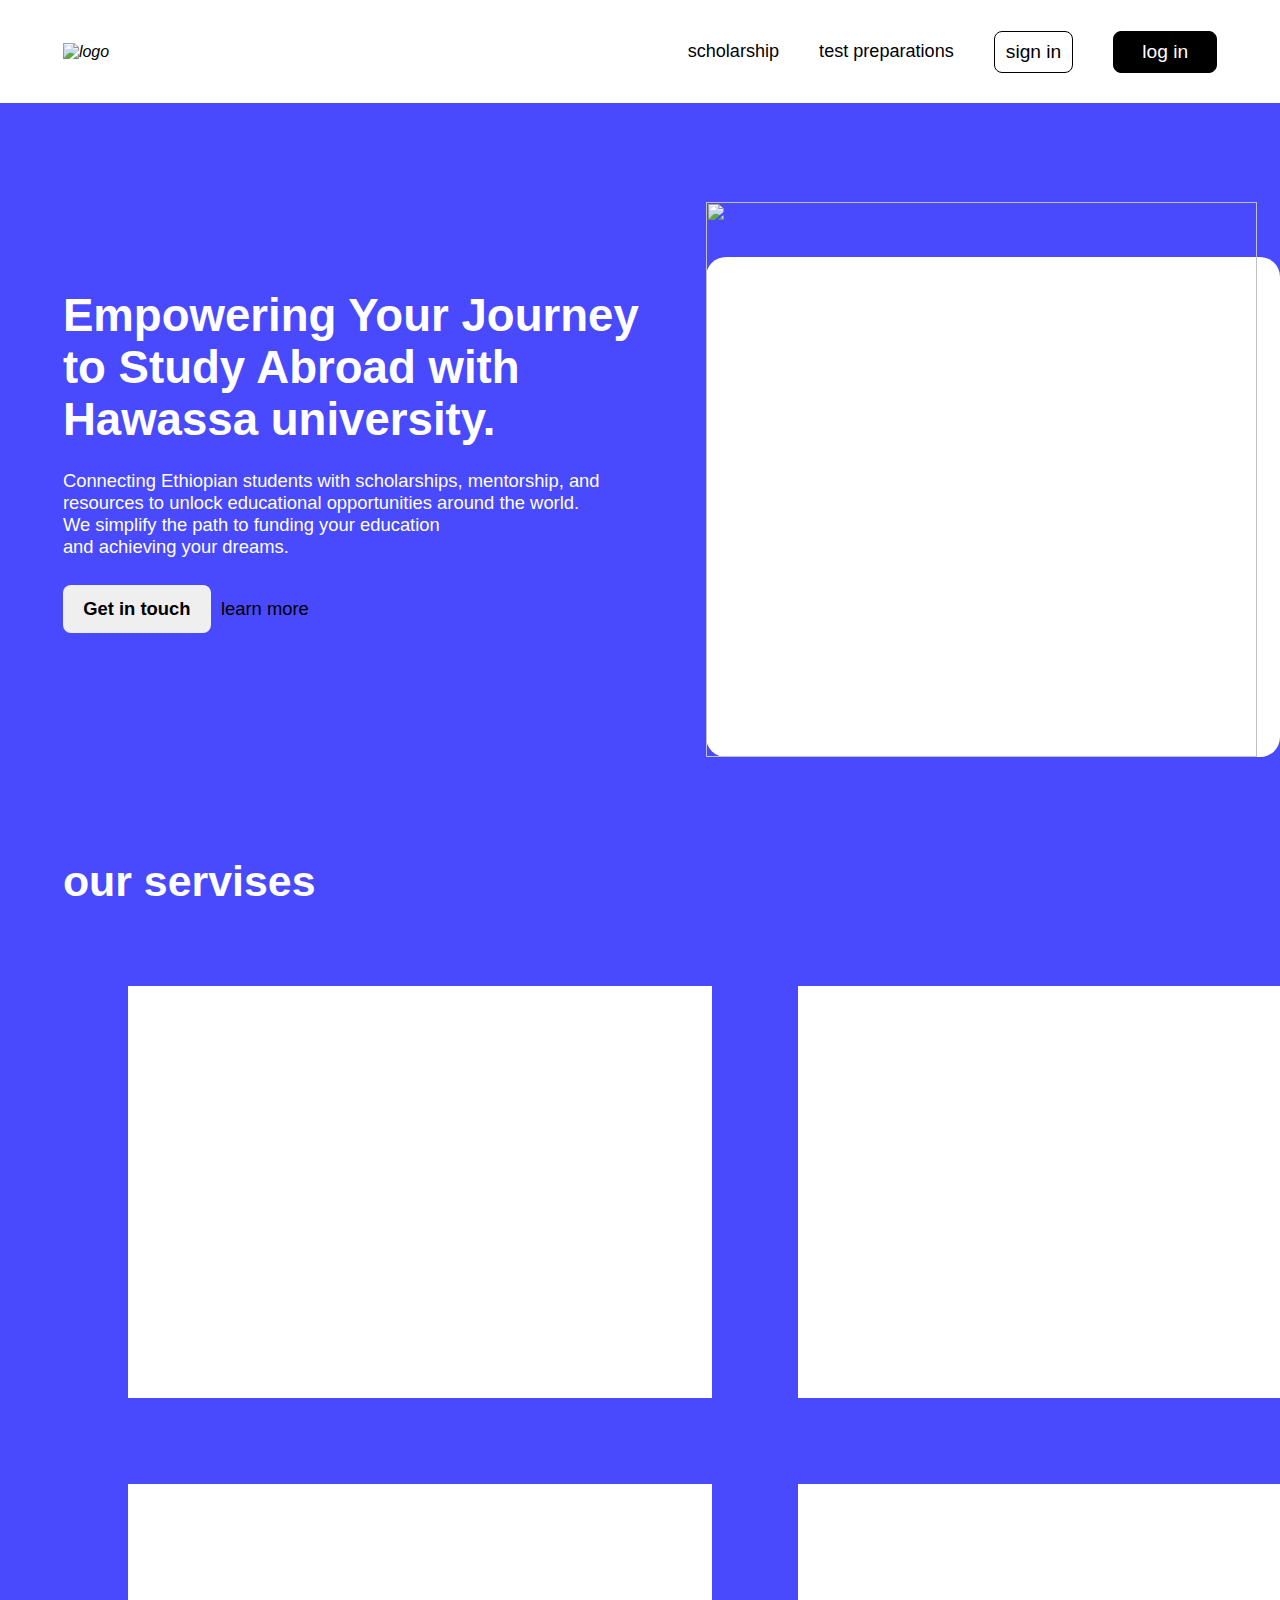
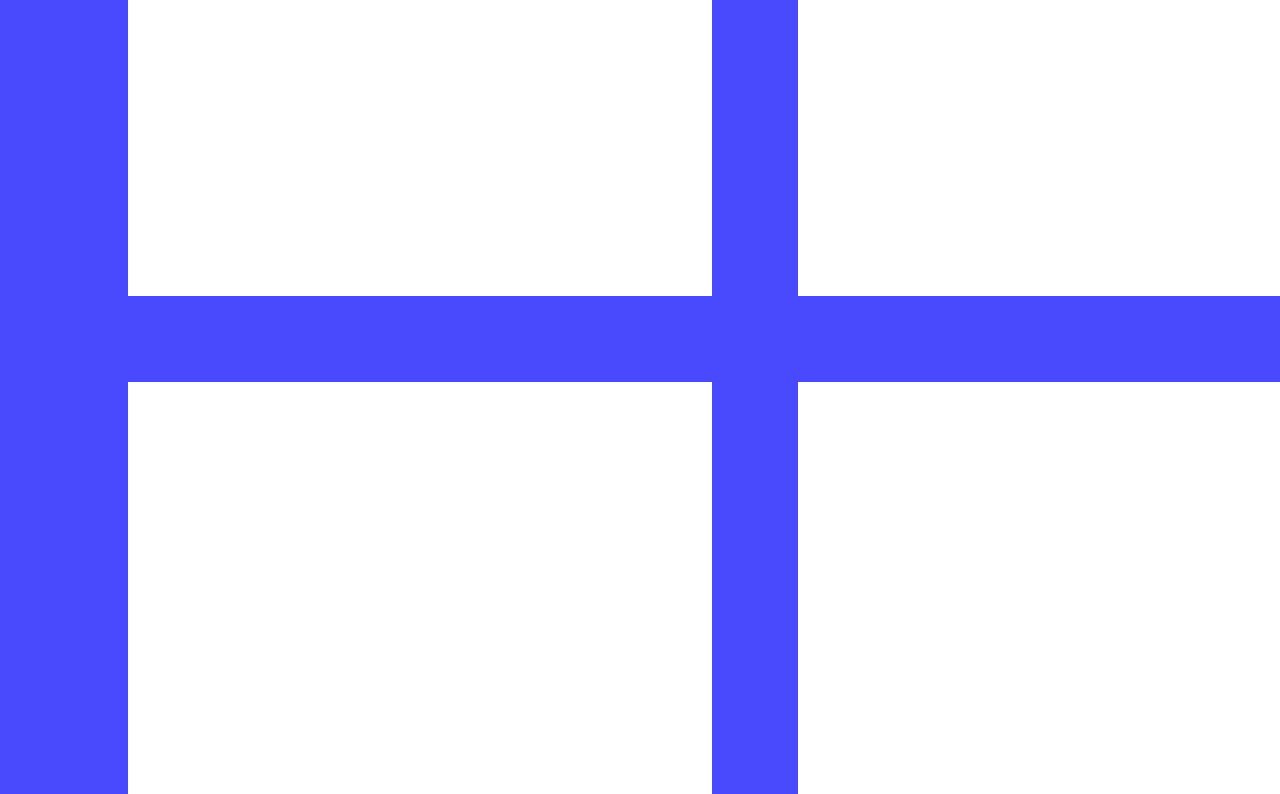
==== index.html @ 3e8b8887 "update on feb 23" ====
<!DOCTYPE html>
<html lang="en">
<head>
    <meta charset="UTF-8">
    <meta name="viewport" content="width=device-width, initial-scale=1.0">
    <title>Document</title>
    <link rel="stylesheet" href="styles.css">
</head>
<body>
    <header>
        <i><img src="assets/Frame 3.svg" alt="logo" class="logo"></i>
        <nav>
            <a class="scholar" href="">scholarship</a>
            <a class="test" href="">test preparations</a>
            <a class="sign-in" href="">sign in</a>
            <a class="log-in" href="">log in</a>
        </nav>
    </header>
    <section class="section-1">

        <div class="hero">
            <h1>Empowering Your Journey to
                Study Abroad with Hawassa university.</h1>
            <p>Connecting Ethiopian students with scholarships, mentorship, and resources to unlock educational opportunities around the world.<br><span>We simplify the path to funding your education<br>
                and achieving your dreams.</span></p>
            <div class="hero-btn">
            <button class="get-in-touch">Get in touch</button>
            <p>learn more</p>
            </div>
        </div>
        <div class="hero-img">
            <div class="bg-div">
                <img src="assets/African_women_holding_books_and_a_backpack-removebg 1.png" alt="">
            </div>
        </div>
    </section>
    <section class="section-2">
        
        <h2>our servises</h2>
    <div class="cards">
        <div class="card"></div>
        <div class="card"></div>
        <div class="card"></div>
        <div class="card"></div>
        <div class="card"></div>
        <div class="card"></div>
    </div>
    </section>
</body>
</html>
---- styles.css ----
:root{
    --primary-color:#4949FD;
}
*{
    margin:0;
    padding:0;
    font-family: sans-serif;
}

header{
    display: flex;
    justify-content: space-between;
    align-items: center;
    margin:0px 3.93rem;
    height: 103px;
}
nav{
    display: flex;
    gap:40px;
    font-size:1.13rem;
}
nav a{
    display: flex;
    justify-content: center;
    align-items: center;
    text-decoration: none;
    color:black;
}
.sign-in{
border:1px solid black;
max-width:91px;
max-height: 45px;
padding:9px 11px;
border-radius: 8px;
font-size:1.2rem;
}
.log-in{
border:1px solid black;
max-width:91px;
max-height: 45px;
padding:9px 28px;
border-radius: 8px;
color:#fff;
background-color: #000;
font-size:1.2rem;

   
}
section{
    background: var(--primary-color);

}
.section-1{
    display: flex;
}
.heor{
    display: flex;
    justify-content: space-between;
    
}
.hero h1{
    max-width:623px;
    font-size:285%;
    width:100%;
    color:#fff;
    padding:11.68rem 0 0 3.93rem;
   
}
.hero > p{
    max-width:610px;
    font-size:1.15rem;
    color:#fff; 
    padding:1.5rem 0 0 3.93rem;
}
.hero-btn{
    display: flex;
    width:290px;
    height: 48px;
    gap:10px;
    padding:1.7rem 0 0 3.93rem;    
}
.hero-btn p{
display: flex;
align-items: center;
font-size: 1.15rem;

}
.hero-btn button{
    width:148px;
    height: 48px;
    font-weight:600;
    font-size: 1.15rem;
    border-radius: 8px;
    border:0;
}
.bg-div{
    width:574px;
    height: 500px;
    background: white;
    margin:9.62rem 0 0 4.62rem;
    border-radius:20px; 
    position:relative;
    margin-bottom:100px;

}
.bg-div img{
    width:551px;
    height: 555px;
    position:absolute;
    top:-55px;
}

.section-2 h2{
    color:white;
    margin:0 0 5rem 3.93rem;
    font-size:2.68rem;
    
}
.cards{
    display: grid;
    grid-template-columns: repeat(2, 1fr);
    grid-template-rows:repeat(3,1fr);
    gap:86px;
    margin-left:8rem;
    width:1240px;
}
.card{
    width:584px;
    height: 412px;
    background: #fff;
}
@media(max-width:1024px){
    html{
        font-size:15px;
    }
}
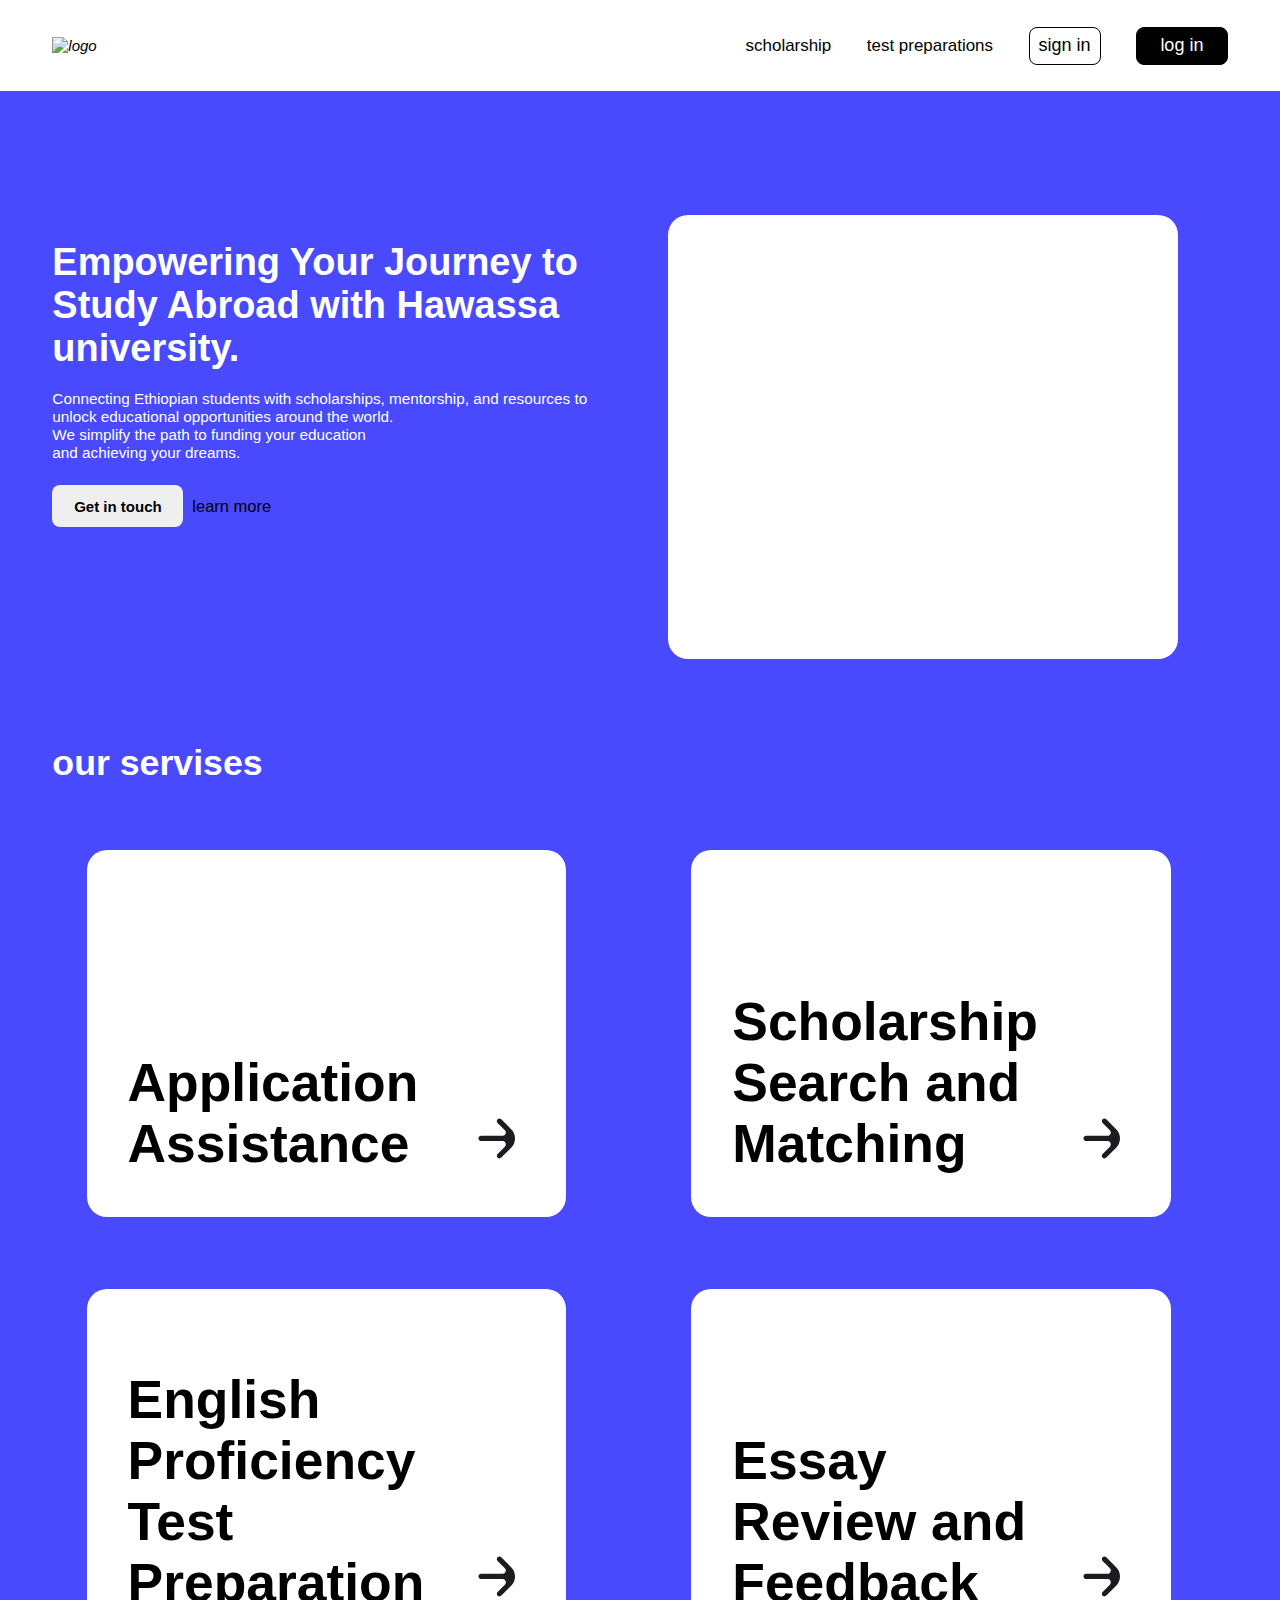
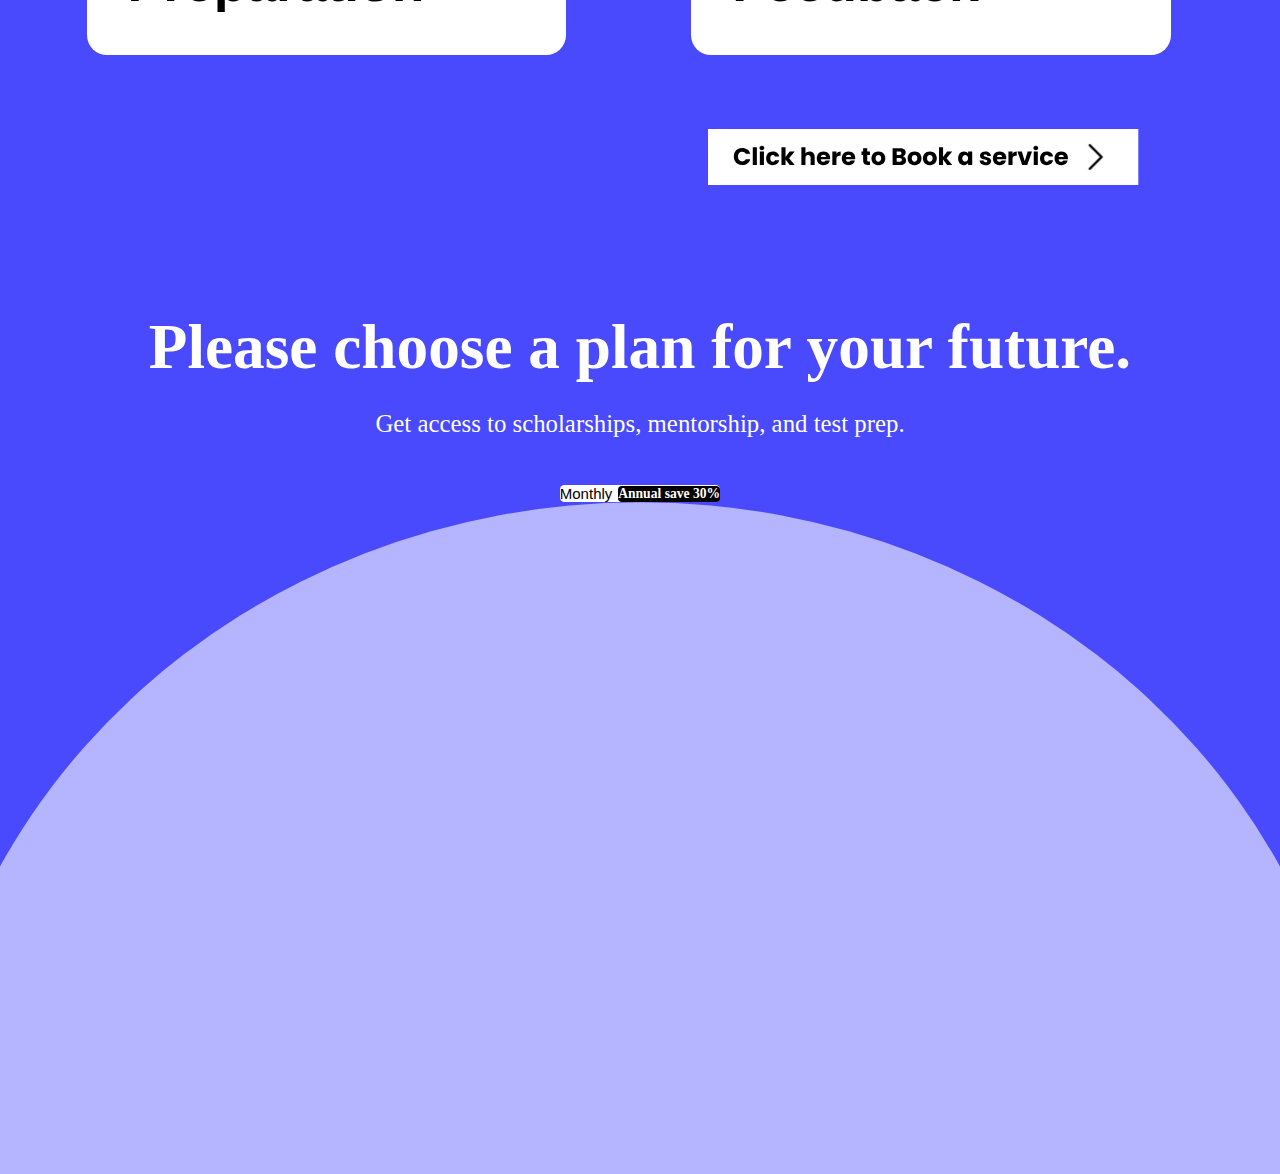
==== commit 746a2987: "responsiveness" ====
--- a/index.html
+++ b/index.html
@@ -38,13 +38,27 @@
         
         <h2>our servises</h2>
     <div class="cards">
-        <div class="card"></div>
-        <div class="card"></div>
-        <div class="card"></div>
-        <div class="card"></div>
-        <div class="card"></div>
-        <div class="card"></div>
+        <div class="card"><p>Application Assistance</p><img src="assets/arrow_forward.svg" alt=""></div>
+        <div class="card"><p>Scholarship Search and Matching</p><img src="assets/arrow_forward.svg" alt=""></div>
+        <div class="card"><p>English Proficiency Test Preparation</p><img src="assets/arrow_forward.svg" alt=""></div>
+        <div class="card"><p>Essay Review and Feedback</p><img src="assets/arrow_forward.svg" alt=""></div>
+        
     </div>
+    <div class="cards-btn"> <img src="assets/Component 2.svg" alt=""></div>
+    </section>
+    <section class="section-3">
+    <h3 class="plan-header">Please choose a plan for your 
+        future.</h3>
+        <p calss="plan-body">Get access to scholarships, mentorship, and test prep.</p>
+        <div class="time-discount">
+            Monthly 
+            <div>Annual save 30%</div>
+        </div>
+        <div class="half-circle">
+            <div class="free"></div>
+            <div class="premium"></div>
+            <div class="basic"></div>
+        </div>
     </section>
 </body>
 </html>--- a/styles.css
+++ b/styles.css
@@ -6,18 +6,29 @@
     padding:0;
     font-family: sans-serif;
 }
-
+/* header */
 header{
     display: flex;
     justify-content: space-between;
     align-items: center;
+    height: 103px;
+    background:#fff;
+    position:fixed;
+    width:100vw;
+    z-index: 1;
+}
+.logo{
     margin:0px 3.93rem;
-    height: 103px;
+    width:69px;
+    height: 75px;
+
 }
 nav{
     display: flex;
     gap:40px;
     font-size:1.13rem;
+    margin:0px 3.93rem 0 0;
+
 }
 nav a{
     display: flex;
@@ -30,7 +41,7 @@
 border:1px solid black;
 max-width:91px;
 max-height: 45px;
-padding:9px 11px;
+padding:0.56rem 0.68rem;
 border-radius: 8px;
 font-size:1.2rem;
 }
@@ -38,7 +49,7 @@
 border:1px solid black;
 max-width:91px;
 max-height: 45px;
-padding:9px 28px;
+padding:0.56rem 1.75rem;
 border-radius: 8px;
 color:#fff;
 background-color: #000;
@@ -46,28 +57,29 @@
 
    
 }
+/* body */
 section{
     background: var(--primary-color);
 
 }
 .section-1{
     display: flex;
+    scroll-snap-align:start;
 }
 .heor{
     display: flex;
     justify-content: space-between;
-    
 }
 .hero h1{
     max-width:623px;
-    font-size:285%;
-    width:100%;
+    font-size:2.85rem;
     color:#fff;
-    padding:11.68rem 0 0 3.93rem;
+    margin:18.1rem 0 0 3.93rem;
    
 }
 .hero > p{
     max-width:610px;
+    width:100%;
     font-size:1.15rem;
     color:#fff; 
     padding:1.5rem 0 0 3.93rem;
@@ -82,34 +94,39 @@
 .hero-btn p{
 display: flex;
 align-items: center;
-font-size: 1.15rem;
+font-size: 1.1rem;
+cursor:pointer;
 
 }
 .hero-btn button{
     width:148px;
     height: 48px;
     font-weight:600;
-    font-size: 1.15rem;
+    font-size: 1rem;
     border-radius: 8px;
     border:0;
+    cursor:pointer;
+
+}
+.hero-img{
+    margin:6.5rem 0 0 0;
 }
 .bg-div{
     width:574px;
     height: 500px;
     background: white;
-    margin:9.62rem 0 0 4.62rem;
+    margin:9.62rem  4.62rem;
     border-radius:20px; 
-    position:relative;
-    margin-bottom:100px;
+    margin-bottom:6.25rem;
 
 }
 .bg-div img{
-    width:551px;
-    height: 555px;
-    position:absolute;
-    top:-55px;
-}
-
+    max-width:551px;
+    max-height: 555px;
+    margin-top:-3.43rem;
+}
+
+            /* our service section */
 .section-2 h2{
     color:white;
     margin:0 0 5rem 3.93rem;
@@ -119,18 +136,404 @@
 .cards{
     display: grid;
     grid-template-columns: repeat(2, 1fr);
-    grid-template-rows:repeat(3,1fr);
-    gap:86px;
-    margin-left:8rem;
-    width:1240px;
+    grid-template-rows:1fr;
+    gap:5.37rem;
+    margin-left:6.5rem;
+    max-width:1280px;
+    width:90%;
 }
 .card{
-    width:584px;
+    position:relative;
+    width:90%;
+    max-width:584px;
     height: 412px;
     background: #fff;
-}
+    border-radius: 20px;
+    
+}
+.card p{
+    width: 366px;
+    position: absolute;
+left: 46px;
+bottom: 48px;
+color: #000;
+font-family: Raleway,sans-serif;
+font-size: 4rem;
+font-style: normal;
+font-weight: 700;
+line-height: normal;
+}
+.card:hover{
+background: #000
+;}
+.card img{
+    width: 71.929px;
+    height: 71.929px;
+    position: absolute;
+    left: 430px;
+    top: 289px;
+}
+.cards-btn{
+padding:5.5rem 0 0 53.1rem;
+width:431px;
+height: 56px;
+}
+.section-3{
+   display: flex;
+   flex-direction: column;
+   align-items: center;
+}
+.plan-header{
+width: fit-content;
+color: #FFF;
+text-align: center;
+font-family: Raleway;
+font-size: 63.28px;
+font-style: normal;
+font-weight: 700;
+line-height: normal;
+margin:133px 0 26px 0;
+
+}
+.section-3 p {
+    width: fit-content;
+    color: #FFF;
+text-align: center;
+font-family: "Figma Hand";
+font-size: 24.82px;
+font-style: normal;
+font-weight: 400;
+line-height: normal;
+margin:0 0 47px 0;
+}
+.time-discount{
+    display: flex;
+align-items: center;
+gap: 5.828px;
+border-radius: 4.483px;
+background: #FFF;
+width: fit-content;
+}
+.time-discount div{
+    display: flex;
+justify-content: center;
+align-items: center;
+gap: 4.483px;
+border-radius: 4px;
+background: #000;
+color: #FFF;
+text-align: center;
+font-family: Raleway;
+font-size: 13.625px;
+font-style: normal;
+font-weight: 700;
+line-height: normal;
+}
+.half-circle {
+    width: 1440px;
+height: 672px;
+background: #B4B4FF;
+    clip-path: ellipse(50% 100% at 50% 100%);
+  }
+  
+
+@media (max-width:1280px){
+    html{
+        font-size:15px; 
+    }
+    header{
+        height: 91.38px;
+        width:100vw;
+    }
+    .logo{
+        margin:0px 3.49rem;
+        width:61.33px;
+        height: 66.67px;
+    }
+    nav{
+        gap:35.56px;
+        margin:0px 3.49rem 0 0;
+    }
+    .sign-in{
+        max-width:80.89px;
+        max-height: 40px;
+        padding:0.5rem 0.6rem;
+        border-radius: 8px;
+    }
+    .log-in{
+        max-width:80.89px;
+        max-height: 40px;
+        padding:0.5rem 1.55rem;
+        border-radius: 8px;
+    }
+    .hero h1{
+        max-width:553.78px;
+        font-size:2.53rem;
+        margin:16.08rem 0 0 3.49rem;
+    }
+    .hero > p{
+        max-width:542.22px;
+        width:100%;
+        font-size:1.02rem;
+        padding:1.33rem 0 0 3.49rem;
+    }
+    .hero-btn{
+        width:257.78px;
+        height: 42.67px;
+        gap:8.89px;
+        padding:1.51rem 0 0 3.49rem;
+    }
+    .hero-btn button{
+        width:131.11px;
+        height: 42.67px;
+        border-radius: 8px;
+    }
+    .hero-img{
+        margin:5.78rem 0 0 0;
+    }
+    .bg-div{
+        width:510.22px;
+        height: 444.44px;
+        margin:8.55rem  4.11rem;
+        border-radius:20px; 
+        margin-bottom:5.55rem;
+    }
+    .bg-div img{
+        max-width:489.78px;
+        max-height: 493.33px;
+        margin-top:-3.05rem;
+    }
+    .section-2 h2{
+        margin:0 0 4.44rem 3.49rem;
+        font-size:2.38rem;
+    }
+    .cards{
+        gap:4.78rem;
+        margin-left:5.78rem;
+        max-width:1137.78px;
+        width:90%;
+    }
+    .card{
+        max-width:519.11px;
+        height: 366.67px;
+        border-radius: 20px;
+    }
+    .card p{
+        width: 325.33px;
+        left: 40.89px;
+        bottom: 42.67px;
+        font-size: 3.56rem;
+    }
+    .card img {
+        width: 63.26px;
+        height: 63.26px;
+        left: 381.33px;
+        top: 256.44px;
+    }
+    .cards-btn {
+        padding: 4.89rem 0 0 47.22rem;
+        width: 383.11px;
+        height: 49.78px;
+    }
+}
+@media(max-width:1160px){
+        html{
+            font-size: 14px;
+        }
+        header{
+            height: 73.14px;
+            width:100vw;
+        }
+        .logo{
+            margin:0px 3.16rem;
+            width:55.69px;
+            height: 60.14px;
+        }
+        nav{
+            gap:32.05px;
+            margin:0px 3.16rem 0 0;
+        }
+        .sign-in{
+            max-width:72.91px;
+            max-height: 36.05px;
+            padding:0.45rem 0.54rem;
+            border-radius: 7.21px;
+        }
+        .log-in{
+            max-width:72.91px;
+            max-height: 36.05px;
+            padding:0.45rem 1.4rem;
+            border-radius: 7.21px;
+        }
+        .hero h1{
+            max-width:499.56px;
+            font-size:2.28rem;
+            margin:14.52rem 0 0 3.16rem;
+        }
+        .hero > p{
+            max-width:489.08px;
+            width:100%;
+            font-size:0.92rem;
+            padding:1.2rem 0 0 3.16rem;
+        }
+        .hero-btn{
+            width:232.48px;
+            height: 38.49px;
+            gap:8.02px;
+            padding:1.38rem 0 0 3.16rem;
+        }
+        .hero-btn button{
+            width:118.35px;
+            height: 38.49px;
+            border-radius: 7.21px;
+        }
+        .hero-img{
+            margin:5.22rem 0 0 0;
+        }
+        .bg-div{
+            width:460.12px;
+            height: 400.58px;
+            margin:7.71rem  3.71rem;
+            border-radius:18.02px; 
+            margin-bottom:5.01rem;
+        }
+        .bg-div img{
+            max-width:441.27px;
+            max-height: 444.52px;
+            margin-top:-2.75rem;
+        }
+        .section-2 h2{
+            margin:0 0 4.01rem 3.16rem;
+            font-size:2.15rem;
+        }
+        .cards{
+            gap:4.31rem;
+            margin-left:5.22rem;
+            max-width:1028.89px;
+            width:90%;
+        }
+        .card{
+            max-width:469.47px;
+            height: 331.79px;
+            border-radius: 18.02px;
+        }
+        .card p{
+            width: 293.97px;
+            left: 36.98px;
+            bottom: 38.49px;
+            font-size: 3.21rem;
+        }
+        .card img {
+            width: 57.92px;
+            height: 57.92px;
+            left: 307.78px;
+            top: 232.57px;
+        }
+        .cards-btn {
+            padding: 4.43rem 0 0 42.77rem;
+            width: 348.19px;
+            height: 45.14px;
+        }
+    }
+    
+
 @media(max-width:1024px){
     html{
-        font-size:15px;
-    }
-}
+        font-size:13px;
+    }
+        header{
+            height: 50.79px;
+            width:100vw;
+        }
+        .logo{
+            margin:0px 2.72rem;
+            width:48.32px;
+            height: 52.26px;
+        }
+        nav{
+            gap:27.82px;
+            margin:0px 2.72rem 0 0;
+        }
+        .sign-in{
+            max-width:63.16px;
+            max-height: 31.25px;
+            padding:0.39rem 0.47rem;
+            border-radius: 6.25px;
+        }
+        .log-in{
+            max-width:63.16px;
+            max-height: 31.25px;
+            padding:0.39rem 1.21rem;
+            border-radius: 6.25px;
+        }
+        .hero h1{
+            max-width:432.64px;
+            font-size:1.97rem;
+            margin:12.56rem 0 0 2.72rem;
+        }
+        .hero > p{
+            max-width:423.68px;
+            width:100%;
+            font-size:0.8rem;
+            padding:1.04rem 0 0 2.72rem;
+        }
+        .hero-btn{
+            width:201.39px;
+            height: 33.33px;
+            gap:6.96px;
+            padding:1.2rem 0 0 2.72rem;
+        }
+        .hero-btn button{
+            width:102.57px;
+            height: 33.33px;
+            border-radius: 6.25px;
+        }
+        .hero-img{
+            margin:4.52rem 0 0 0;
+        }
+        .bg-div{
+            width:399.31px;
+            height: 347.22px;
+            margin:6.69rem  3.22rem;
+            border-radius:15.63px; 
+            margin-bottom:4.35rem;
+        }
+        .bg-div img{
+            max-width:383.69px;
+            max-height: 386.81px;
+            margin-top:-2.39rem;
+        }
+        .section-2 h2{
+            margin:0 0 3.5rem 2.72rem;
+            font-size:1.88rem;
+        }
+        .cards{
+            gap:3.77rem;
+            margin-left:4.52rem;
+            max-width:891.67px;
+            width:90%;
+        }
+        .card{
+            max-width:406.6px;
+            height: 287.32px;
+            border-radius: 15.63px;
+        }
+        .card p{
+            width: 254.78px;
+            left: 32.03px;
+            bottom: 33.33px;
+            font-size: 2.78rem;
+        }
+        .card img {
+            width: 42.41px;
+            height: 42.41px;
+            left: 273.50px;
+            top: 170.76px;
+        }
+        .cards-btn {
+            padding: 3.82rem 0 100px 36.88rem;
+            width: 300.69px;
+            height: 38.89px;
+        }
+    }
+    
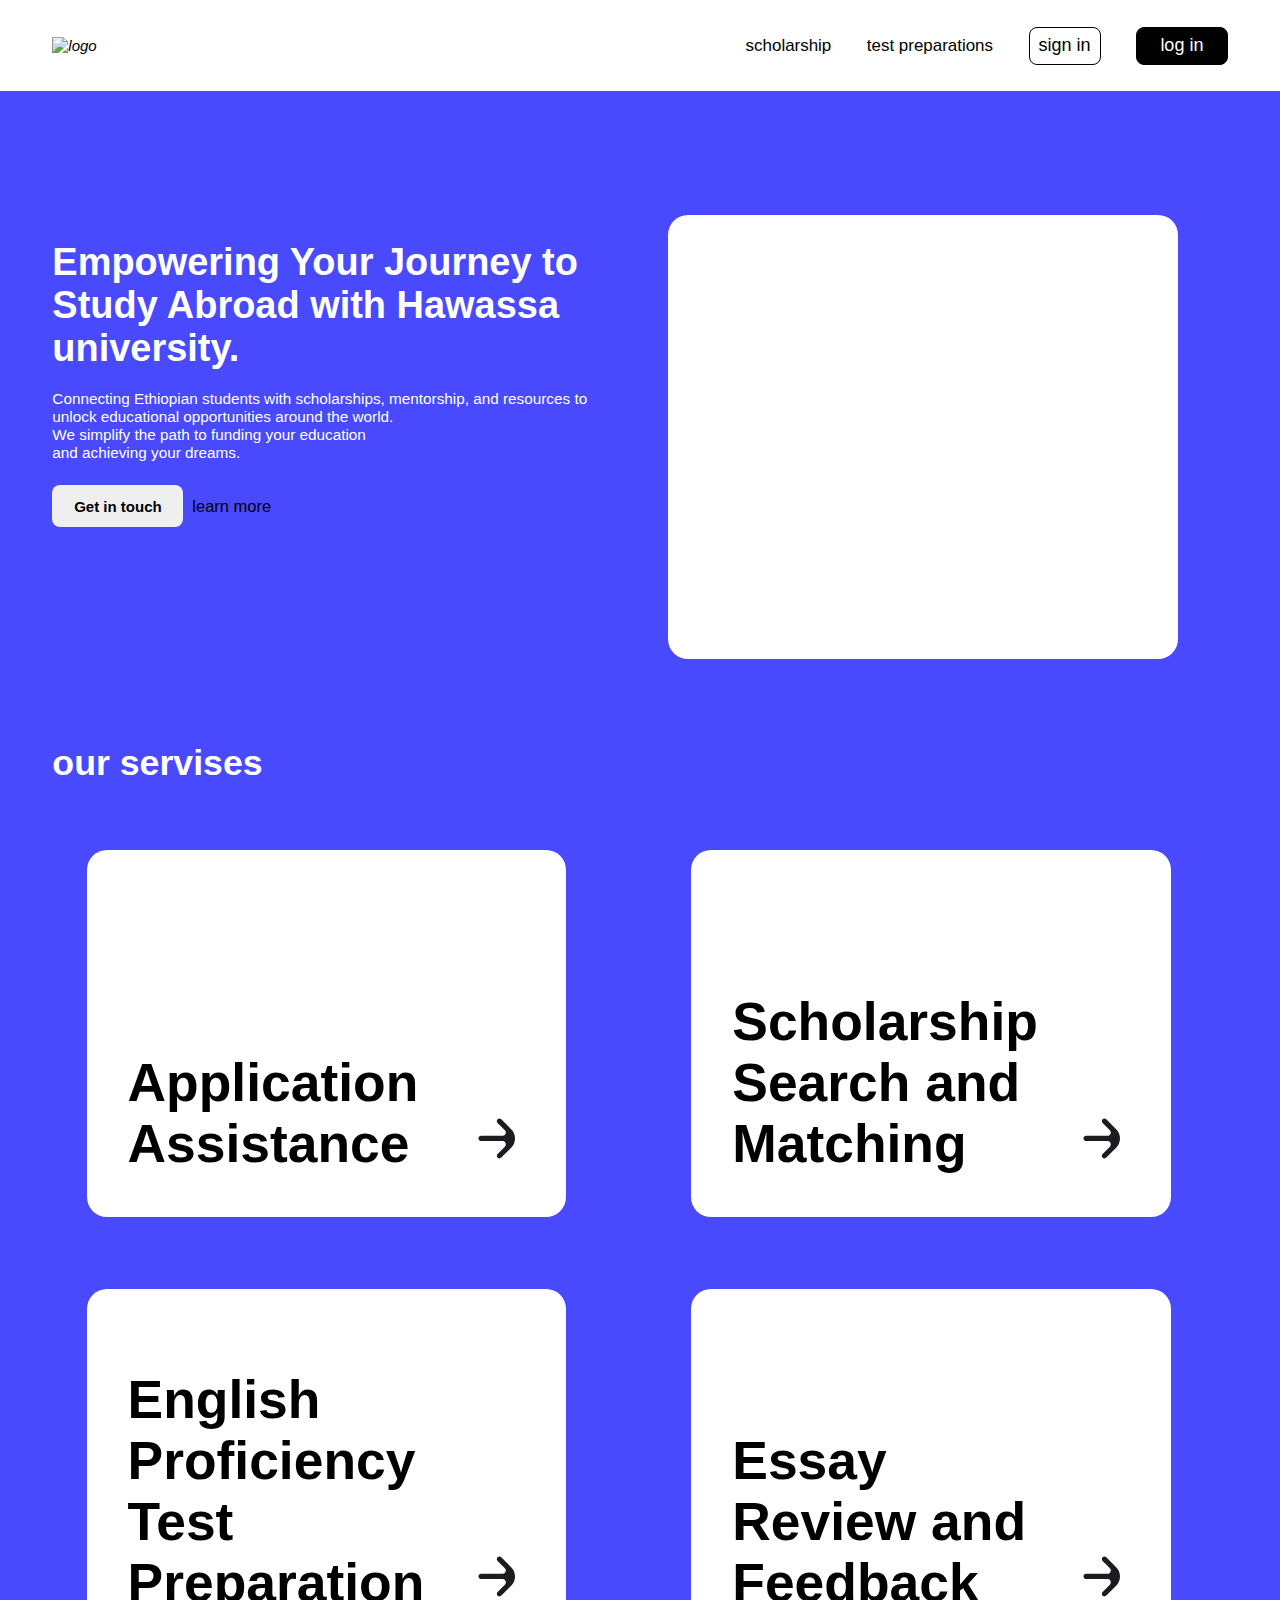
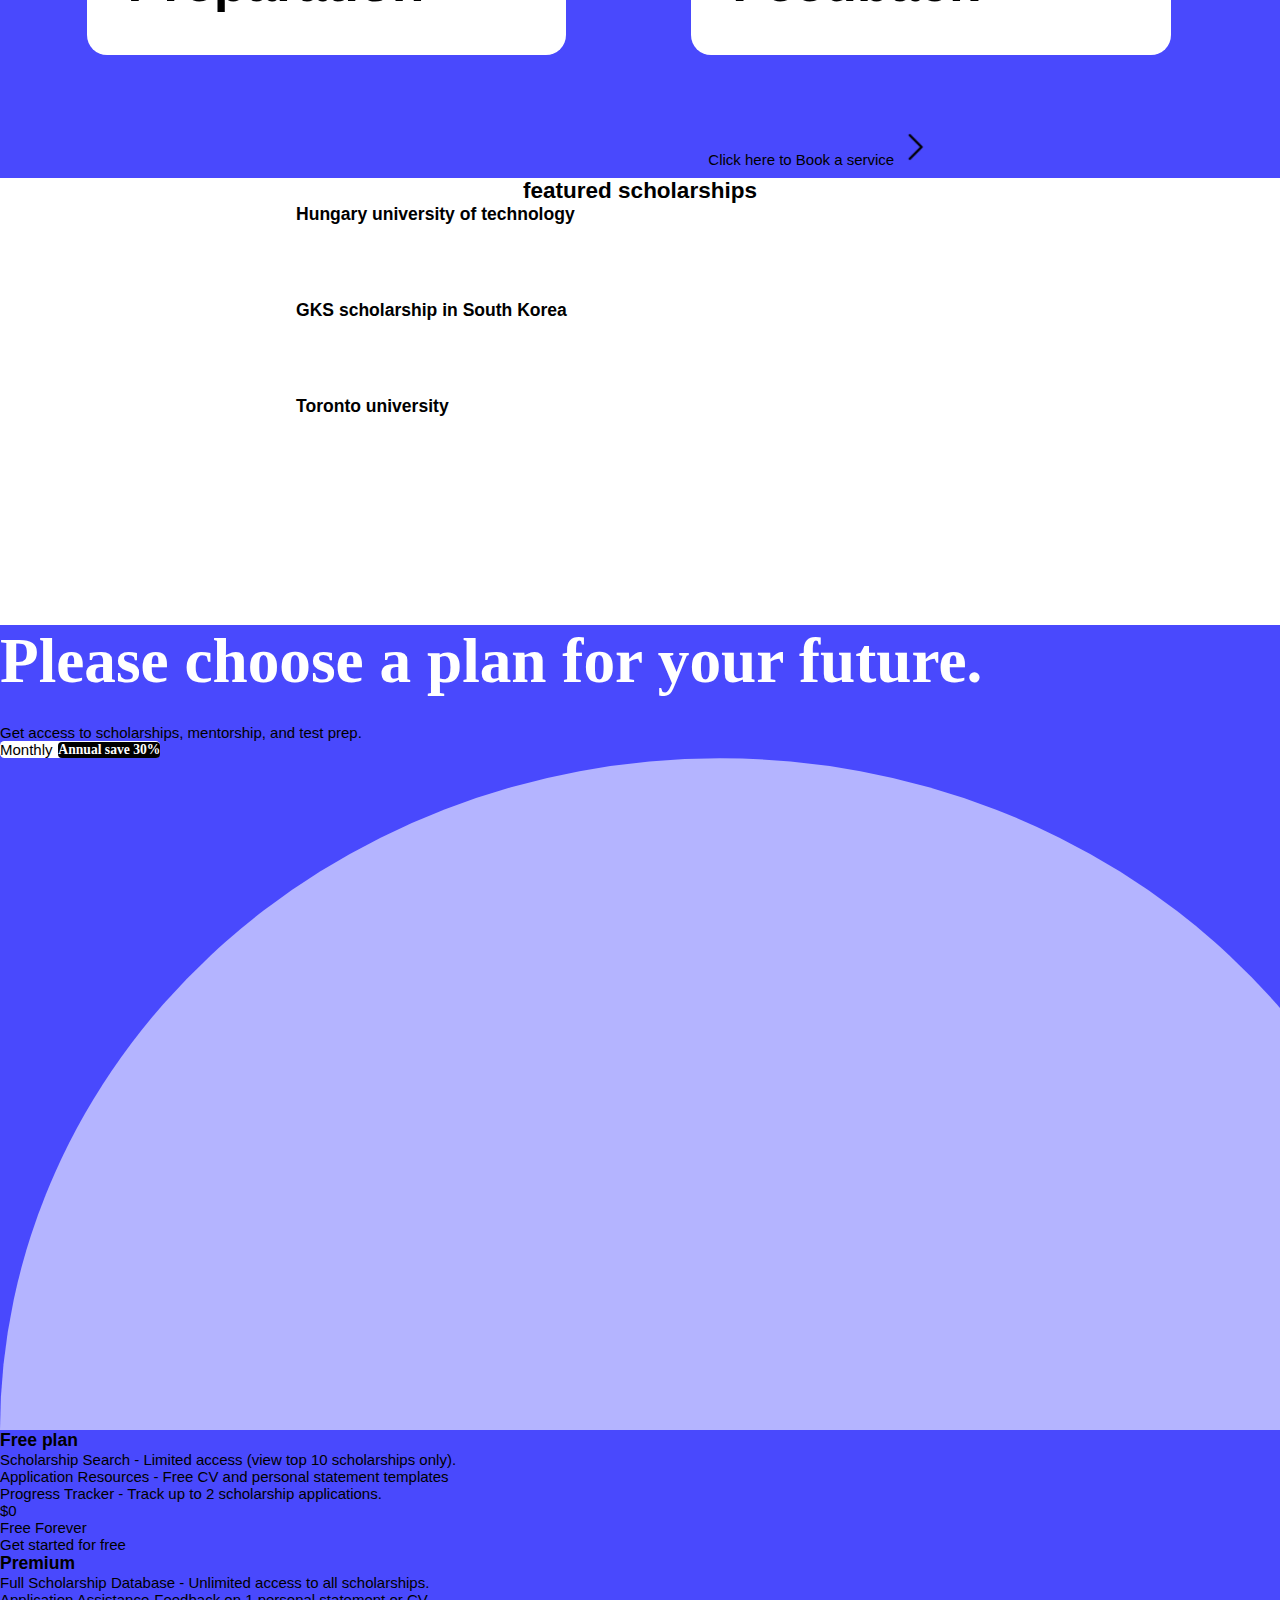
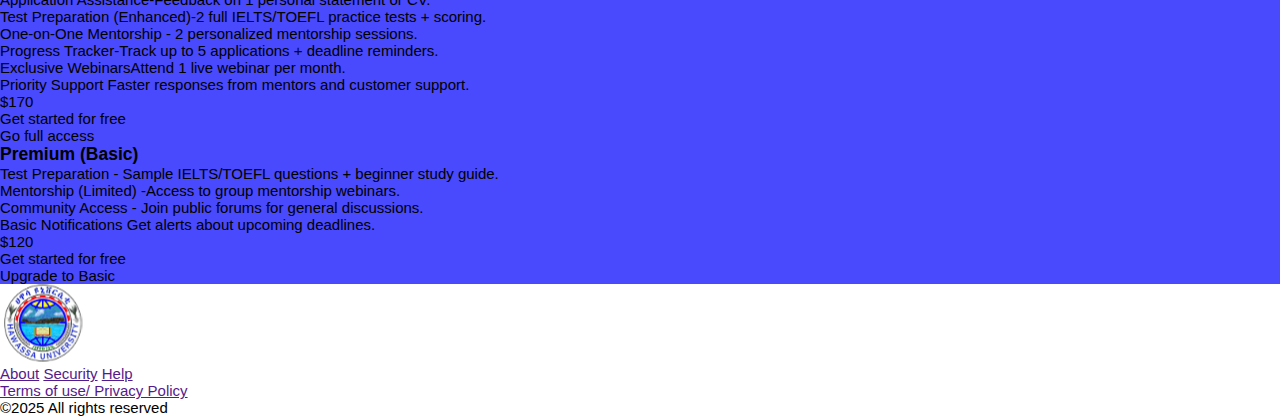
==== commit f0305004: "Update index.html" ====
--- a/index.html
+++ b/index.html
@@ -10,7 +10,7 @@
     <header>
         <i><img src="assets/Frame 3.svg" alt="logo" class="logo"></i>
         <nav>
-            <a class="scholar" href="">scholarship</a>
+            <a class="scholarship" href="">scholarship</a>
             <a class="test" href="">test preparations</a>
             <a class="sign-in" href="">sign in</a>
             <a class="log-in" href="">log in</a>
@@ -38,15 +38,37 @@
         
         <h2>our servises</h2>
     <div class="cards">
-        <div class="card"><p>Application Assistance</p><img src="assets/arrow_forward.svg" alt=""></div>
-        <div class="card"><p>Scholarship Search and Matching</p><img src="assets/arrow_forward.svg" alt=""></div>
-        <div class="card"><p>English Proficiency Test Preparation</p><img src="assets/arrow_forward.svg" alt=""></div>
-        <div class="card"><p>Essay Review and Feedback</p><img src="assets/arrow_forward.svg" alt=""></div>
+        <div class="card card1"><p>Application Assistance</p><img src="assets/arrow_forward.svg" alt=""></div>
+        <div class="card card2"><p>Scholarship Search and Matching</p><img src="assets/arrow_forward.svg" alt=""></div>
+        <div class="card card3"><p>English Proficiency Test Preparation</p><img src="assets/arrow_forward.svg" alt=""></div>
+        <div class="card card4"><p>Essay Review and Feedback</p><img src="assets/arrow_forward.svg" alt=""></div>
         
     </div>
-    <div class="cards-btn"> <img src="assets/Component 2.svg" alt=""></div>
+    <div></div>
+    <div class="cards-btn"> Click here to Book a service <img src="assets/Forward.svg" alt=""></div>
     </section>
-    <section class="section-3">
+    <div class="section-3">
+        <h2>featured scholarships</h2>
+        <div class="featured-scholars">
+            <div class="scholar">
+                <h3>Hungary 
+                    university of technology</h3>
+                <p>study level: undergraduate 
+                    deadline: January 22, 2025</p>
+            </div>
+            <div class="scholar">
+                <h3>GKS scholarship in South Korea</h3>
+                <p>study level: undergraduate and masters
+                    deadline: November 10, 2024</p>
+            </div><div class="scholar">
+                <h3>Toronto university </h3>
+                <p>study level: undergraduate and masters
+                    deadline: October 30, 2024</p>
+            </div>
+        </div>
+
+    </div>
+    <section class="section-4">
     <h3 class="plan-header">Please choose a plan for your 
         future.</h3>
         <p calss="plan-body">Get access to scholarships, mentorship, and test prep.</p>
@@ -55,10 +77,82 @@
             <div>Annual save 30%</div>
         </div>
         <div class="half-circle">
-            <div class="free"></div>
-            <div class="premium"></div>
-            <div class="basic"></div>
+            
+        </div>
+        <div class="plans">
+            <div>
+            <div class="free">
+            <h3>Free plan</h3>
+            <div class="details">
+                <p><span> Scholarship Search</span> - Limited access (view top 10 scholarships only).</p>
+                <p><span>Application Resources</span> - Free CV and personal statement templates</p>
+                <p><span>Progress Tracker</span> - Track up to 2 scholarship applications.</p>
+            </div> 
+                <div class="price first-price">
+                    <div > $0</div>
+                    <p>Free Forever</p>
+                </div>
+               <div class="price-btn white">Get started for free</div>
+            </div></div>
+            <div class="premium">
+                <div class="free">
+                    <h3>Premium</h3>
+                    <div class="details">
+                        <p><span>  Full Scholarship Database</span> -  Unlimited access to all scholarships.</p>
+                        <p><span>Application Assistance</span>-Feedback on 1 personal statement or CV.</p>
+                        <p><span>Test Preparation (Enhanced)</span>-2 full IELTS/TOEFL practice tests + scoring.</p>
+                        <p><span>One-on-One Mentorship </span>- 2 personalized mentorship sessions.</p>
+                        <p><span>Progress Tracker</span>-Track up to 5 applications + deadline reminders.</p>
+                        <p><span>Exclusive Webinars</span>Attend 1 live webinar per month.</p>
+                        <p><span>Priority Support</span> Faster responses from mentors and customer support.</p>
+                    </div> 
+                        <div class="price">
+                            <div> $170</div>
+                        </div>
+                       <div class="price-btn white">Get started for free</div>
+                       <div class="price-btn black">Go full access</div>
+                    </div>
+            </div>
+            <div class="basic">
+                <div class="free">
+                    <h3>Premium (Basic)</h3>
+                    <div class="details">
+                        <p><span> Test Preparation </span> - Sample IELTS/TOEFL questions + beginner study guide.</p>
+                        <p><span>Mentorship (Limited)</span> -Access to group mentorship webinars.
+                        </p>
+                        <p><span>Community Access</span> - Join public forums for general discussions.</p>
+                        <p><span>Basic Notifications </span>Get alerts about upcoming deadlines.</p>
+                    </div> 
+                        <div class="price">
+                            <div> $120</div>
+                        </div>
+                       <div class="price-btn white">Get started for free</div>
+                       <div class="price-btn black">Upgrade to Basic</div>
+                    </div>
+            </div>
         </div>
     </section>
+<footer>
+    <div class="footer-logos">
+        <img src="assets/Frame 3.svg" alt="">
+        <img src="assets/hwu logo 1.svg" alt="">
+    </div>
+    <div class="footer-info">
+        <div class="info1">
+            <a href="">About</a>
+            <a href="">Security</a>
+            <a href="">Help</a>
+        </div>
+        <div class="info2">
+            <a href="">Terms of use/ Privacy Policy</a>
+        </div>
+        <div class="info3">
+            &copy;2025 All rights reserved
+        </div>
+    </div>
+
+</footer>
+    </div>
+    <script src="script.js"></script>
 </body>
 </html>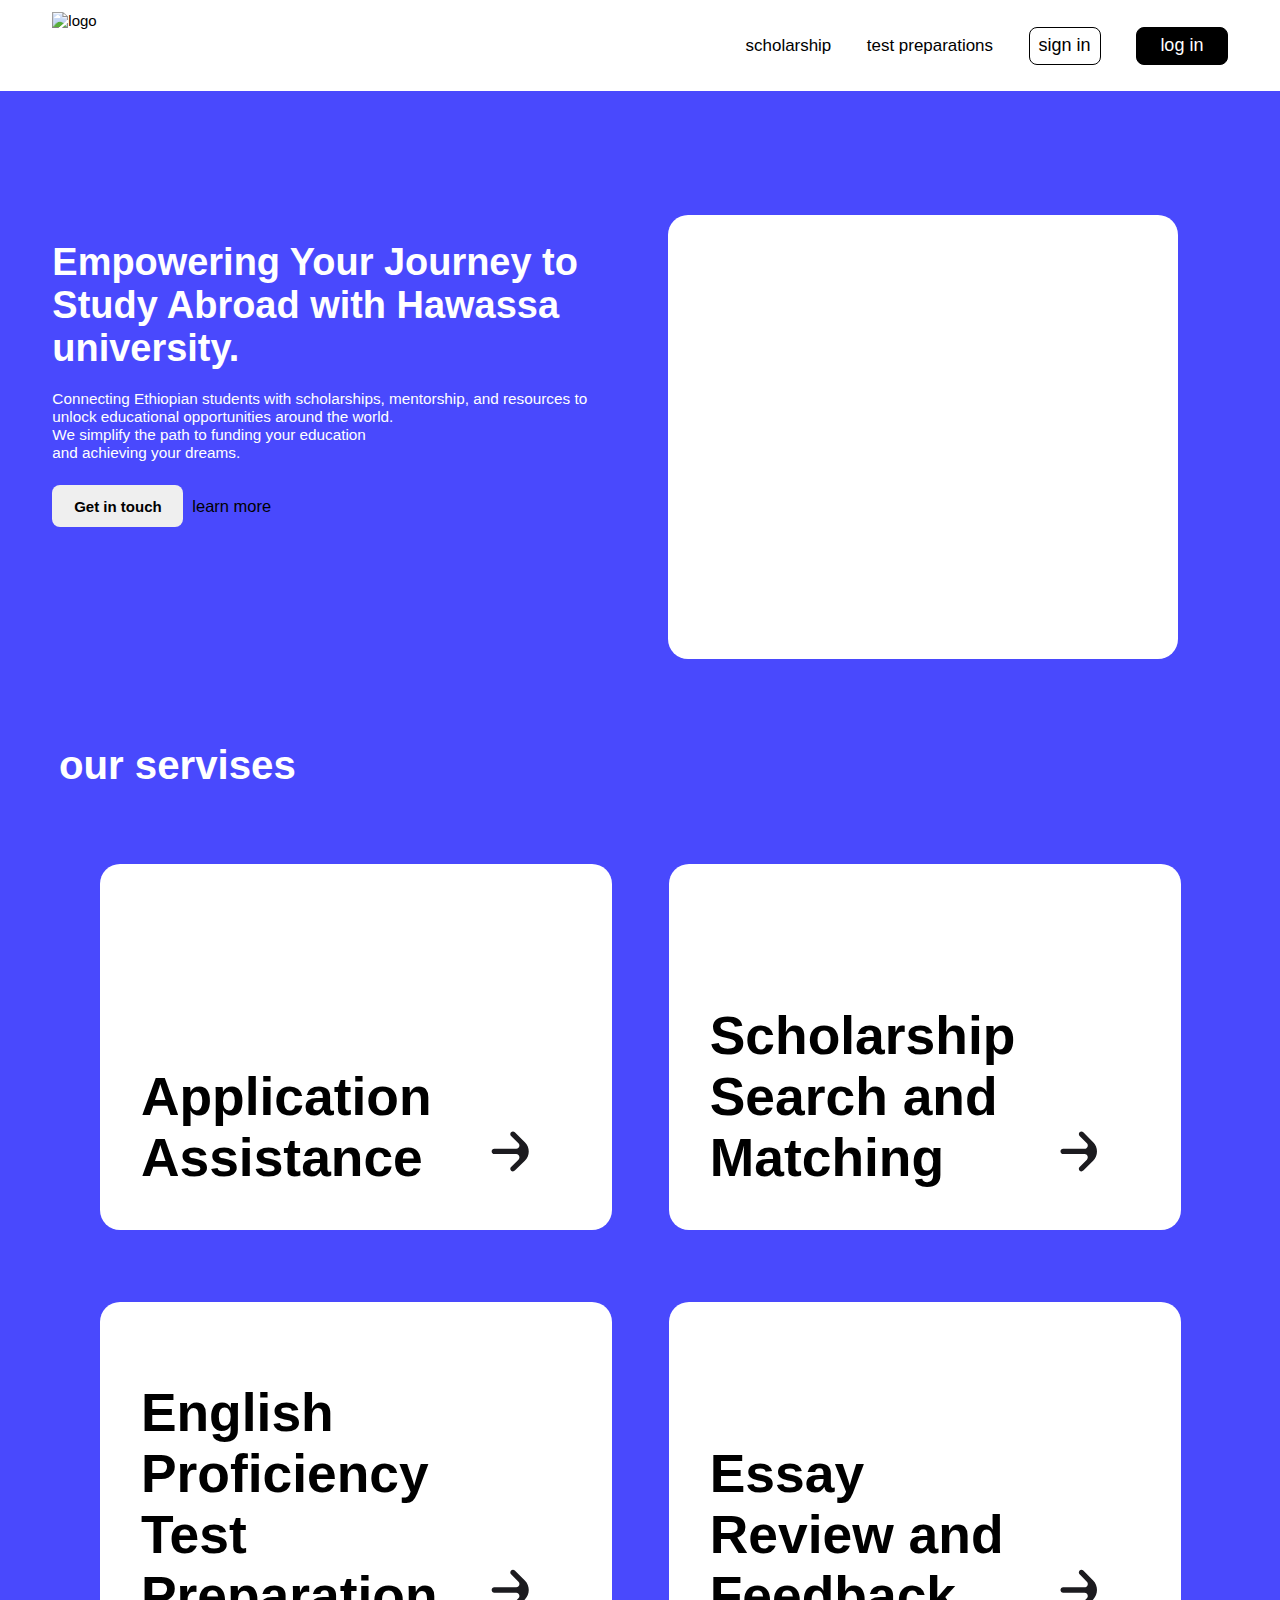
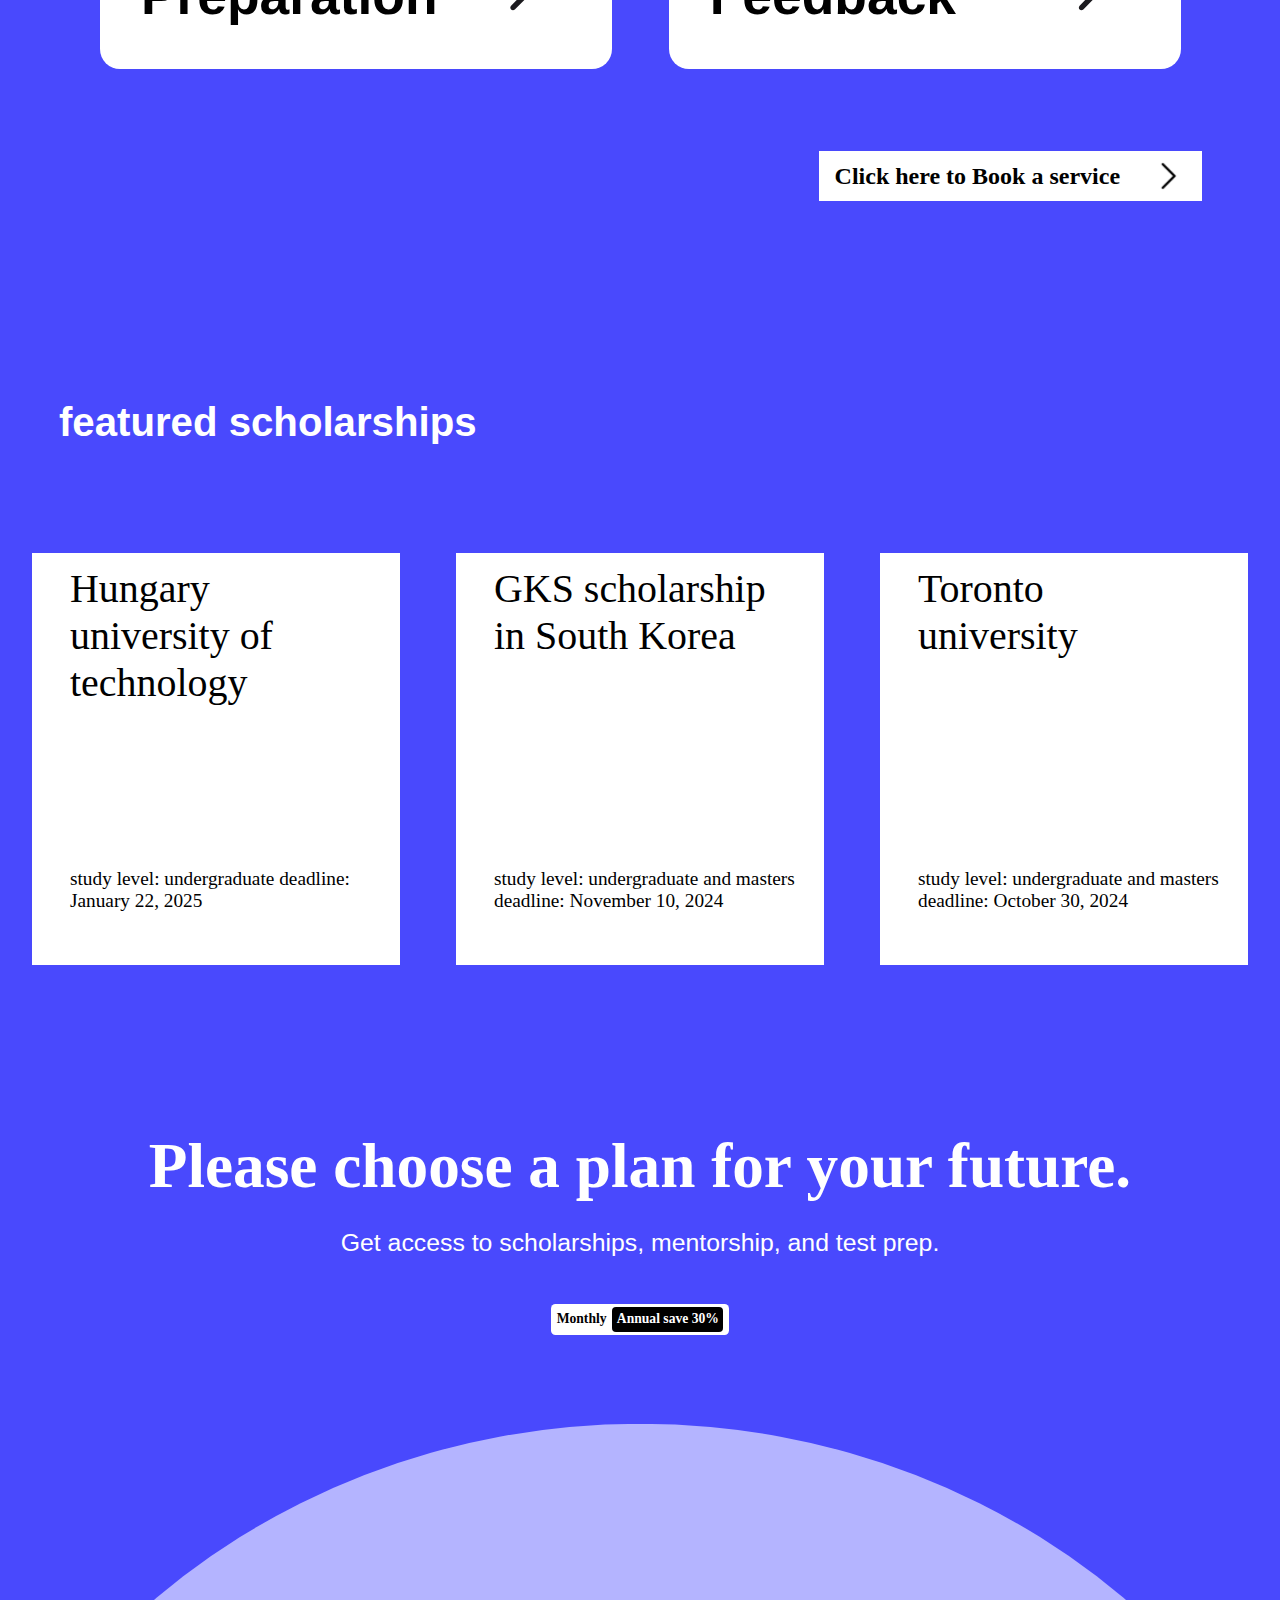
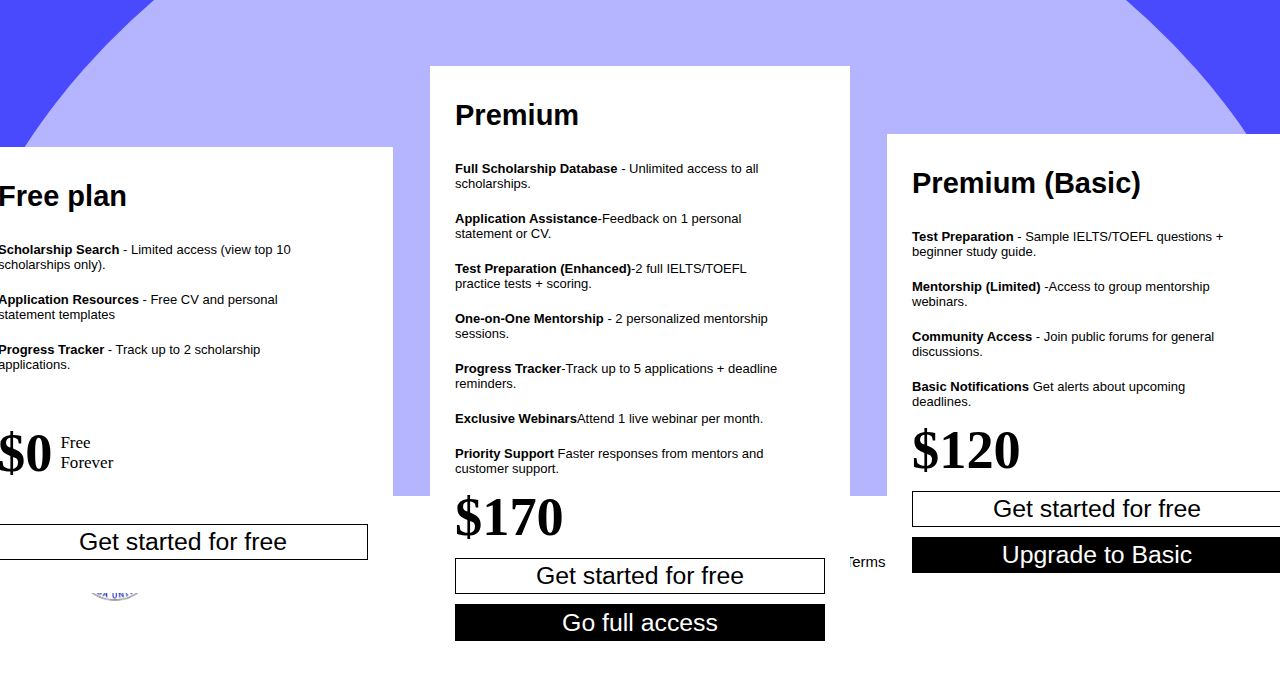
==== commit 479db216: "style and  index" ====
--- a/index.html
+++ b/index.html
@@ -8,7 +8,7 @@
 </head>
 <body>
     <header>
-        <i><img src="assets/Frame 3.svg" alt="logo" class="logo"></i>
+        <img src="assets/Frame 3.svg" alt="logo" class="logo">
         <nav>
             <a class="scholarship" href="">scholarship</a>
             <a class="test" href="">test preparations</a>
@@ -38,7 +38,7 @@
         
         <h2>our servises</h2>
     <div class="cards">
-        <div class="card card1"><p>Application Assistance</p><img src="assets/arrow_forward.svg" alt=""></div>
+     <div class="card card1"><p>Application Assistance</p><img src="assets/arrow_forward.svg" alt=""></div>
         <div class="card card2"><p>Scholarship Search and Matching</p><img src="assets/arrow_forward.svg" alt=""></div>
         <div class="card card3"><p>English Proficiency Test Preparation</p><img src="assets/arrow_forward.svg" alt=""></div>
         <div class="card card4"><p>Essay Review and Feedback</p><img src="assets/arrow_forward.svg" alt=""></div>
--- a/styles.css
+++ b/styles.css
@@ -4,6 +4,7 @@
 *{
     margin:0;
     padding:0;
+    outline:0;
     font-family: sans-serif;
 }
 /* header */
@@ -23,8 +24,14 @@
     height: 75px;
 
 }
+.logo{
+    max-width:69px;
+    max-height: 75px;
+    width:100%;
+    height: 100%;
+}
 nav{
-    display: flex;
+    display: flex;    
     gap:40px;
     font-size:1.13rem;
     margin:0px 3.93rem 0 0;
@@ -127,6 +134,12 @@
 }
 
             /* our service section */
+.section-2{
+    position: relative;
+    padding-bottom:18.75rem;
+
+
+} 
 .section-2 h2{
     color:white;
     margin:0 0 5rem 3.93rem;
@@ -134,13 +147,10 @@
     
 }
 .cards{
-    display: grid;
-    grid-template-columns: repeat(2, 1fr);
-    grid-template-rows:1fr;
-    gap:5.37rem;
-    margin-left:6.5rem;
-    max-width:1280px;
-    width:90%;
+display:grid;  
+grid-template-columns: repeat(2 ,1fr);
+gap:4.78rem 0;
+margin-left:100px;
 }
 .card{
     position:relative;
@@ -163,9 +173,21 @@
 font-weight: 700;
 line-height: normal;
 }
-.card:hover{
-background: #000
-;}
+.hover-text{
+    font-size:36px;
+    display: flex;
+    align-items: end;
+    box-sizing: border-box;
+    padding:40px;
+    background: #000;
+    color:#fff;
+    
+}
+.unhover-text{
+    background: #fff;
+    color:#000;
+}
+
 .card img{
     width: 71.929px;
     height: 71.929px;
@@ -173,16 +195,27 @@
     left: 430px;
     top: 289px;
 }
+
 .cards-btn{
-padding:5.5rem 0 0 53.1rem;
+    display: flex;
+    align-items: center;
+    justify-content: space-around;
+    background: #FFF;
+    color: #000;
+font-family: Poppins;
+font-size: 24px;
+font-style: normal;
+font-weight: 700;
+line-height: normal;
+/* margin:5.5rem 0 0 53.1rem; */
+position: relative;
+left:64vw;
+top:5.5rem;
 width:431px;
 height: 56px;
-}
-.section-3{
-   display: flex;
-   flex-direction: column;
-   align-items: center;
-}
+
+}
+
 .plan-header{
 width: fit-content;
 color: #FFF;
@@ -195,17 +228,75 @@
 margin:133px 0 26px 0;
 
 }
-.section-3 p {
-    width: fit-content;
+.section-3{
+    background: var(--primary-color);
+    color:#fff;
+}
+.section-3 h2{
     color: #FFF;
-text-align: center;
-font-family: "Figma Hand";
-font-size: 24.82px;
+    color:white;
+    margin:0 0 5rem 3.93rem;
+    font-size:2.68rem;
+}
+.featured-scholars{
+    display: flex;
+justify-content: space-evenly;
+gap: 56px;
+padding:32px;
+
+}
+.scholar{
+    background: #FFF;
+    color:#000;
+    display: flex;
+width: 412px;
+height: 412px;
+padding: 17px 29px;
+flex-direction: column;
+justify-content: center;
+align-items: center;
+gap: 10px;
+box-sizing: border-box;
+position:relative;
+
+}
+.scholar h3{
+    width: 282px;
+    position: absolute;
+left: 38px;
+top: 12px;
+color: #000;
+font-family: Poppins;
+font-size: 39.937px;
 font-style: normal;
-font-weight: 400;
+font-weight: 500;
 line-height: normal;
-margin:0 0 47px 0;
-}
+
+}
+.scholar p{
+    width: 313px;
+    position: absolute;
+left: 38px;
+bottom: 53px;
+color: #000;
+font-family: Poppins;
+font-size: 19.302px;
+font-style: normal;
+font-weight: 300;
+line-height: normal;
+}
+.section-4{
+    display: flex;
+    flex-direction: column;
+    align-items: center;
+    color: #FFF;
+ text-align: center;
+ font-family: "Figma Hand";
+ font-size: 24.82px;
+ font-style: normal;
+ font-weight: 400;
+ line-height: normal;
+ }
 .time-discount{
     display: flex;
 align-items: center;
@@ -213,6 +304,17 @@
 border-radius: 4.483px;
 background: #FFF;
 width: fit-content;
+padding: 3.138px 5.249px;
+margin:47px 0 89px 0;
+color:#000;
+color: #000;
+text-align: center;
+font-family: Raleway;
+font-size: 13.625px;
+font-style: normal;
+font-weight: 700;
+line-height: normal;
+
 }
 .time-discount div{
     display: flex;
@@ -228,6 +330,8 @@
 font-style: normal;
 font-weight: 700;
 line-height: normal;
+padding: 4.483px;
+
 }
 .half-circle {
     width: 1440px;
@@ -235,7 +339,119 @@
 background: #B4B4FF;
     clip-path: ellipse(50% 100% at 50% 100%);
   }
-  
+  .plans{
+    display: flex;
+    gap:37px;
+    position:absolute;
+    top:3266px;
+    justify-content: center;
+    align-items: center;
+  }
+
+.free {
+    display: flex;
+width: 420px;
+height: fit-content;
+padding: 33px 25px;
+box-sizing: border-box;
+flex-direction: column;
+align-items: flex-start;
+gap: 10px;
+background: #fff;
+color:#000;
+text-align:left;
+
+  }
+ 
+  .details {
+    
+    font-size:13px;
+    display: flex;
+    flex-direction: column;
+    align-items: flex-start;
+    width:370px;
+    gap:20px;
+    box-sizing: border-box;
+    padding:19px 40px 0 0 ;
+  }
+
+  .free p span{
+    font-weight: 600;
+  }
+  .price{
+    display: flex;
+    align-items: center;
+    gap:8px
+  }
+  .price div{
+    color: #000;
+font-family: Poppins;
+font-size: 54.416px;
+font-style: normal;
+font-weight: 600;
+line-height: normal;
+display: flex;
+  }
+  .price p{
+    color: #000;
+font-family: Poppins;
+font-size: 17.031px;
+font-style: normal;
+font-weight: 400;
+line-height: normal;
+width:63px;
+  }
+  .first-price{
+    padding:40px 0 30px 0;
+  }
+  .price-btn.white{
+    display: flex;
+padding: 3.21px 56.41px;
+justify-content: center;
+align-items: center;
+gap: 3.21px;
+align-self: stretch;
+border: 1.25px solid #000;
+background: #FFF;
+  }
+  .price-btn.black{
+    display: flex;
+padding: 3.21px 56.41px;
+justify-content: center;
+align-items: center;
+gap: 3.21px;
+align-self: stretch;
+border: 1.25px solid #000;
+background: #000;
+color:#fff;
+  }
+footer{
+    display: flex;
+    height: 132px;
+    align-items: center;
+    gap: 163px;
+    background: #FFF;
+    justify-content: space-between;
+  }
+  .footer-logos{
+    display: flex;
+    gap:51px;
+    margin:0 25px;
+  }
+  .footer-info{
+    display: flex;
+    gap:30px;
+    margin-right: 50px;
+  }
+  .info1{
+    display: flex;
+    gap:30px;
+  }
+  footer a{
+    text-decoration: none;
+    color:#000;
+  }
+
 
 @media (max-width:1280px){
     html{
@@ -243,7 +459,6 @@
     }
     header{
         height: 91.38px;
-        width:100vw;
     }
     .logo{
         margin:0px 3.49rem;
@@ -303,13 +518,9 @@
         max-height: 493.33px;
         margin-top:-3.05rem;
     }
-    .section-2 h2{
-        margin:0 0 4.44rem 3.49rem;
-        font-size:2.38rem;
-    }
+   
     .cards{
-        gap:4.78rem;
-        margin-left:5.78rem;
+       
         max-width:1137.78px;
         width:90%;
     }
@@ -331,7 +542,6 @@
         top: 256.44px;
     }
     .cards-btn {
-        padding: 4.89rem 0 0 47.22rem;
         width: 383.11px;
         height: 49.78px;
     }
@@ -426,13 +636,13 @@
         .card img {
             width: 57.92px;
             height: 57.92px;
-            left: 307.78px;
-            top: 232.57px;
+            position: relative;
+            left: 397.78px;
+            top: 200.57px;
         }
         .cards-btn {
-            padding: 4.43rem 0 0 42.77rem;
-            width: 348.19px;
-            height: 45.14px;
+            width: 344.11px;
+            height: 44.78px;
         }
     }
     
@@ -530,10 +740,107 @@
             left: 273.50px;
             top: 170.76px;
         }
+
+       
+    }
+    
+    @media (max-width: 855px) {
+        html {
+            font-size: 12px; 
+        }
+        header {
+            height: 61.06px;
+            width: 100vw;
+        }
+        .logo {
+            margin: 0px 3.49rem;
+            width: 41.02px;
+            height: 44.6px;
+        }
+        nav {
+            gap: 35.56px;
+            margin: 0px 3.49rem 0 0;
+        }
+        .sign-in {
+            max-width: 54px;
+            max-height: 26.72px;
+            padding: 0.5rem 0.6rem;
+            border-radius: 5.34px;
+        }
+        .log-in {
+            max-width: 54px;
+            max-height: 26.72px;
+            padding: 0.5rem 1.55rem;
+            border-radius: 5.34px;
+        }
+        .hero h1 {
+            max-width: 370.37px;
+            font-size: 2.53rem;
+            margin: 16.08rem 0 0 3.49rem;
+        }
+        .hero > p {
+            max-width: 362.56px;
+            width: 100%;
+            font-size: 1.02rem;
+            padding: 1.33rem 0 0 3.49rem;
+        }
+        .hero-btn {
+            width: 172.33px;
+            height: 28.53px;
+            gap: 8.89px;
+            padding: 1.51rem 0 0 3.49rem;
+        }
+        .hero-btn button {
+            width: 87.62px;
+            height: 28.53px;
+            border-radius: 8px;
+        }
+        .hero-img {
+            margin: 5.78rem 0 0 0;
+        }
+        .bg-div {
+            width: 340.75px;
+            height: 296.87px;
+            margin: 8.55rem 4.11rem;
+            border-radius: 20px;
+            margin-bottom: 5.55rem;
+        }
+        .bg-div img {
+            max-width: 326.95px;
+            max-height: 329.55px;
+            margin-top: -3.05rem;
+        }
+        .section-2 h2 {
+            margin: 0 0 4.44rem 3.49rem;
+            font-size: 2.38rem;
+        }
+        .cards {
+            gap: 4.78rem;
+            margin-left: 5.78rem;
+            max-width: 759.66px;
+            width: 90%;
+        }
+        .card {
+            max-width: 346.87px;
+            height: 245.09px;
+            border-radius: 20px;
+        }
+        .card p {
+            width: 217.32px;
+            left: 40.89px;
+            bottom: 42.67px;
+            font-size: 3.56rem;
+        }
+        .card img {
+            width: 42.29px;
+            height: 42.29px;
+            left: 381.33px;
+            top: 256.44px;
+        }
         .cards-btn {
-            padding: 3.82rem 0 100px 36.88rem;
-            width: 300.69px;
-            height: 38.89px;
-        }
-    }
-    
+            margin:0;  
+            padding:10px;
+            width: 255.94px;
+            height: 49.78px;
+        }
+    }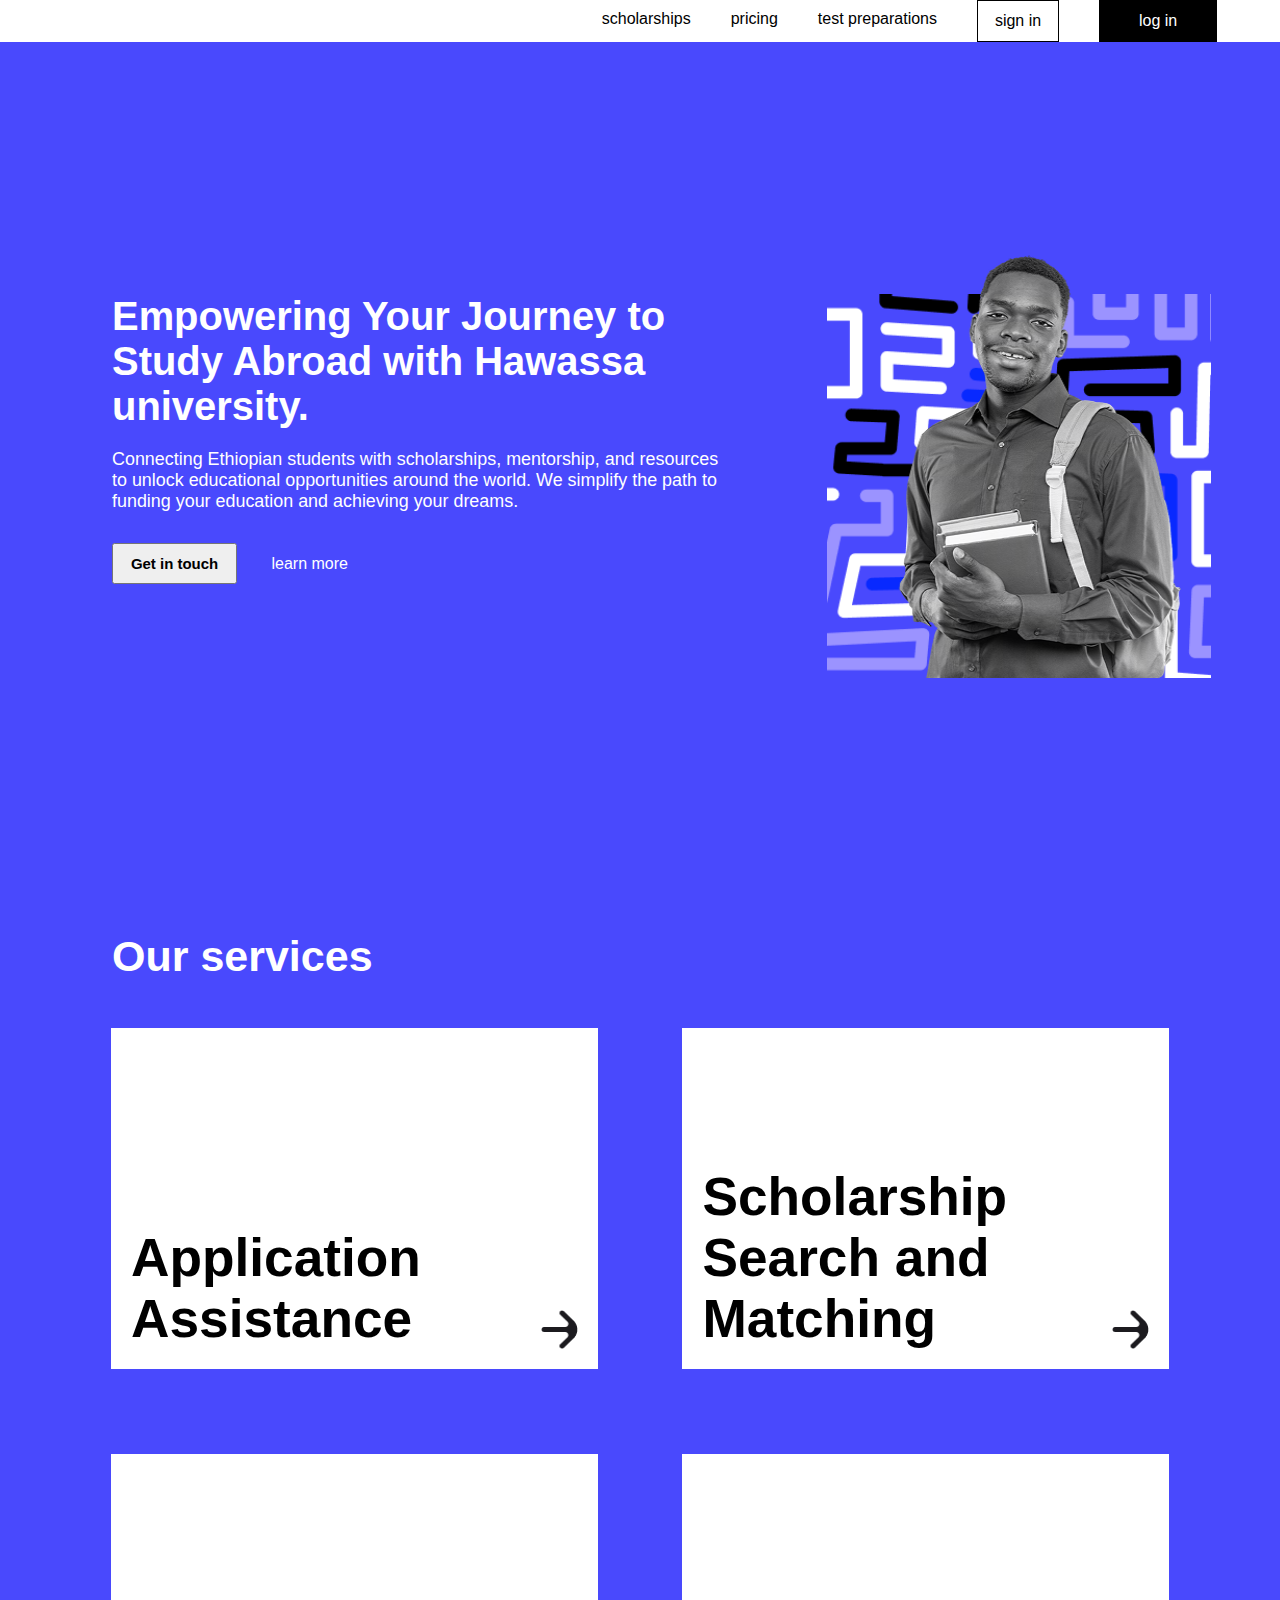
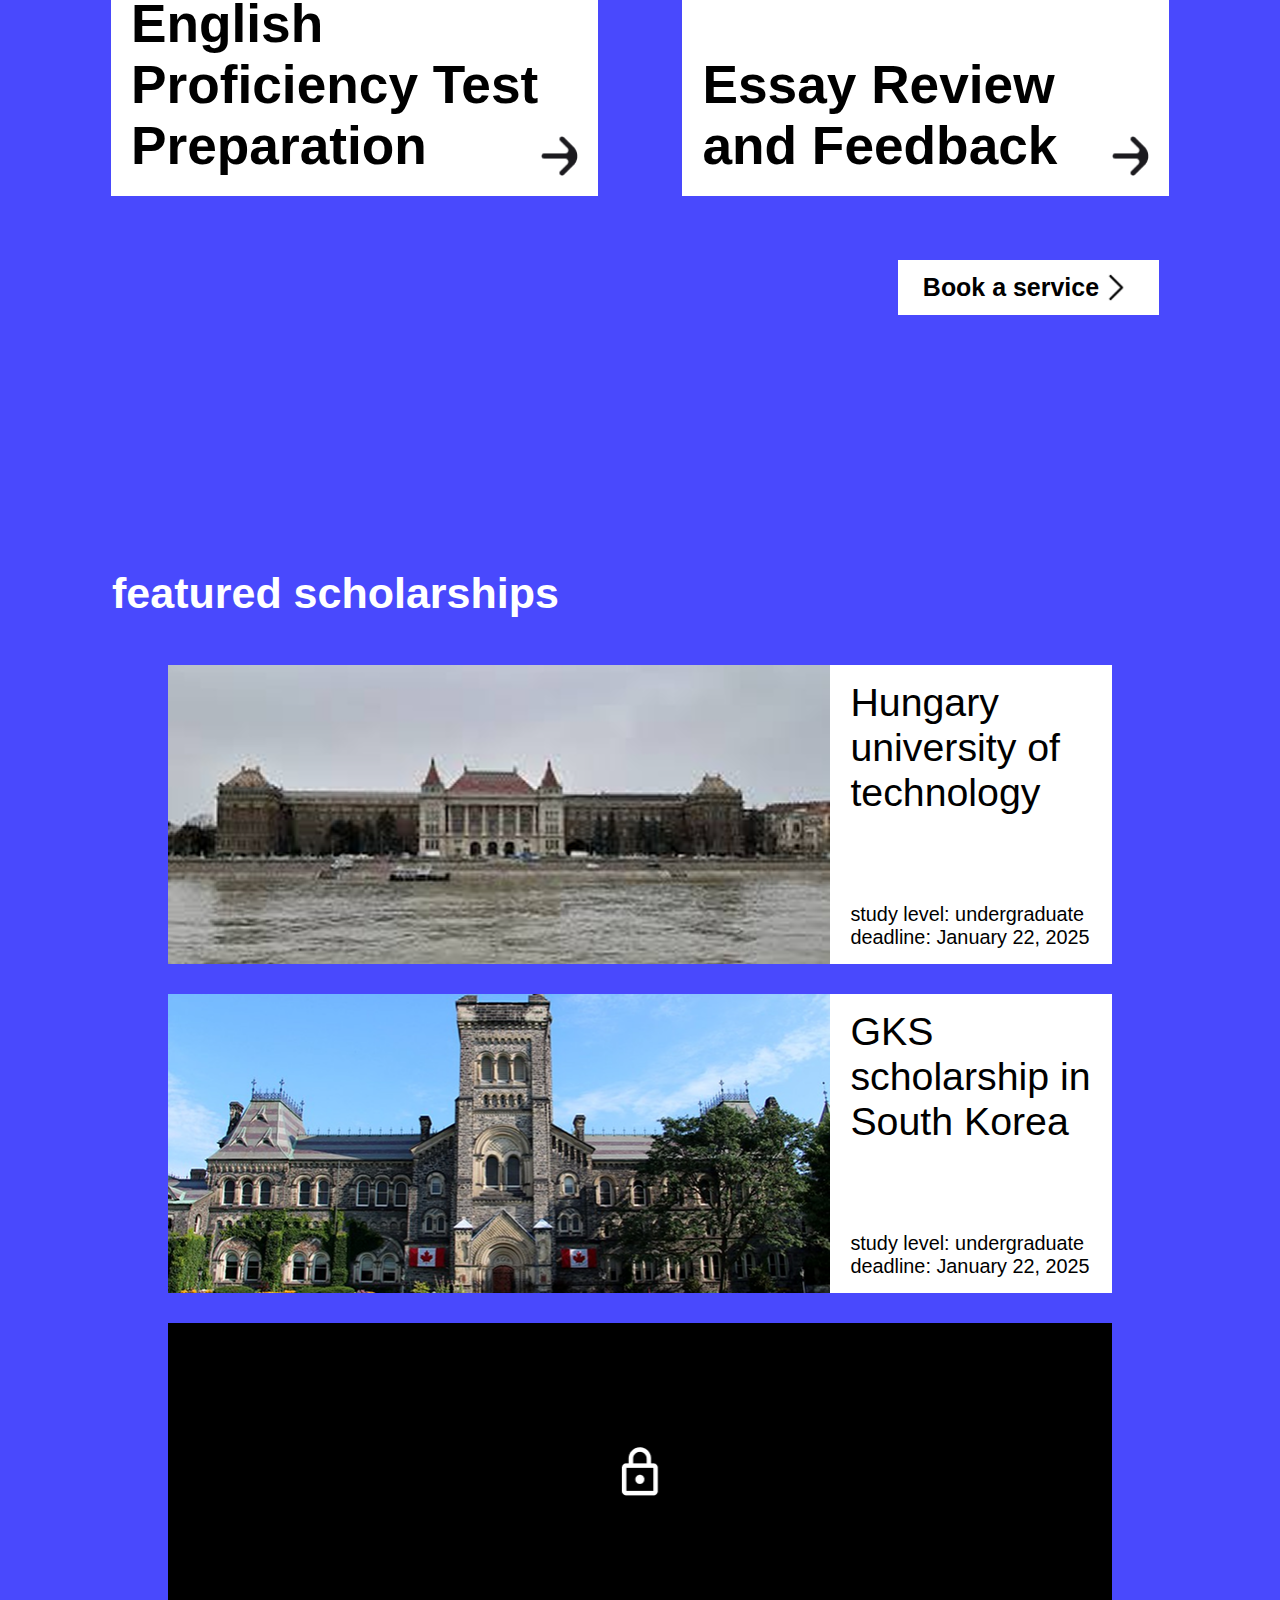
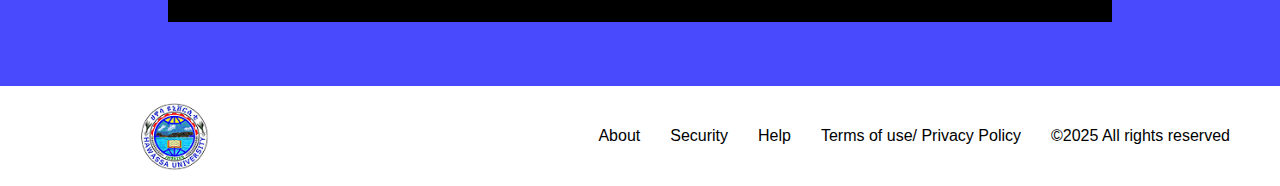
==== commit 7c221ecd: "new update" ====
--- a/index.html
+++ b/index.html
@@ -8,134 +8,64 @@
 </head>
 <body>
     <header>
-        <img src="assets/Frame 3.svg" alt="logo" class="logo">
+        <div class="logo"><img src="assets/Frame 3.svg" alt=""></div>
         <nav>
-            <a class="scholarship" href="">scholarship</a>
-            <a class="test" href="">test preparations</a>
-            <a class="sign-in" href="">sign in</a>
-            <a class="log-in" href="">log in</a>
+            </div><a href="home.html"><img src="" alt=""></a>
+            <a href="scholarships.html">scholarships</a>
+            <a href="pricing">pricing</a>
+            <a href="test_preparations.html">test preparations</a>
+           
+            <a class="signin" href="signin.html">sign in</a>
+            <a class="login" href="log in">log in</a>
         </nav>
     </header>
-    <section class="section-1">
-
-        <div class="hero">
-            <h1>Empowering Your Journey to
-                Study Abroad with Hawassa university.</h1>
-            <p>Connecting Ethiopian students with scholarships, mentorship, and resources to unlock educational opportunities around the world.<br><span>We simplify the path to funding your education<br>
-                and achieving your dreams.</span></p>
-            <div class="hero-btn">
-            <button class="get-in-touch">Get in touch</button>
-            <p>learn more</p>
-            </div>
-        </div>
-        <div class="hero-img">
-            <div class="bg-div">
-                <img src="assets/African_women_holding_books_and_a_backpack-removebg 1.png" alt="">
-            </div>
-        </div>
-    </section>
-    <section class="section-2">
-        
-        <h2>our servises</h2>
+   <main>
+    <div class="main-txt">
+    <h1>Empowering Your Journey to Study Abroad with Hawassa university.</h1>
+    <p>Connecting Ethiopian students with scholarships, mentorship, and resources to unlock educational opportunities around the world. We simplify the path to funding your education and achieving your dreams.</p>
+    <button>Get in touch</button>
+    <a href="learn_more.html">learn more</a>
+</div>
+    <figure   class="imgbg">
+ 
+            <img src="assets/man holding a book.png" alt="">
+       
+    </figure>
+   </main>
+   <section class="our_services">
+    <h2 class="section-header">Our services </h2>
+    <div class="cards-container">
     <div class="cards">
-     <div class="card card1"><p>Application Assistance</p><img src="assets/arrow_forward.svg" alt=""></div>
-        <div class="card card2"><p>Scholarship Search and Matching</p><img src="assets/arrow_forward.svg" alt=""></div>
-        <div class="card card3"><p>English Proficiency Test Preparation</p><img src="assets/arrow_forward.svg" alt=""></div>
-        <div class="card card4"><p>Essay Review and Feedback</p><img src="assets/arrow_forward.svg" alt=""></div>
+       
+        <div class="card"><p>Application Assistance </p><img src="assets/btn/arrow_forward.png" alt=""></div>
+        <div class="card"><p>Scholarship Search and Matching </p><img src="assets/btn/arrow_forward.png" alt=""></div>
+        <div class="card"><p>English Proficiency Test Preparation </p><img src="assets/btn/arrow_forward.png" alt=""></div>
+        <div class="card"><p>Essay Review and Feedback</p> <img src="assets/btn/arrow_forward.png" alt=""></div>
+      
         
     </div>
-    <div></div>
-    <div class="cards-btn"> Click here to Book a service <img src="assets/Forward.svg" alt=""></div>
-    </section>
-    <div class="section-3">
-        <h2>featured scholarships</h2>
-        <div class="featured-scholars">
-            <div class="scholar">
-                <h3>Hungary 
-                    university of technology</h3>
-                <p>study level: undergraduate 
-                    deadline: January 22, 2025</p>
+</div>
+    <button>Book a service <img src="assets/btn/Forward.png" alt=""></button>
+   </section>
+   <section class="featured_scholarship">
+    <h2 class="section-header">featured scholarships</h2>
+    <div class="sch-cards">
+        <div class="sch-card"><img src="assets/hungary uni.png" alt=""><div><h2>Hungary 
+            university of technology</h2><div class="sch-txt"><p>study level: undergraduate</p>
+                <p>deadline: January 22, 2025</p></div></div>
             </div>
-            <div class="scholar">
-                <h3>GKS scholarship in South Korea</h3>
-                <p>study level: undergraduate and masters
-                    deadline: November 10, 2024</p>
-            </div><div class="scholar">
-                <h3>Toronto university </h3>
-                <p>study level: undergraduate and masters
-                    deadline: October 30, 2024</p>
-            </div>
+        <div class="sch-card"><img src="assets/GKS.png" alt=""><div><h2>GKS scholarship in South Korea </h2><div class="sch-txt"><p>study level: undergraduate</p>
+            <p>deadline: January 22, 2025</p></div></div>
         </div>
+        <div class="sch-card-prm"> <div class="premium-sch"><img src="assets/btn/lock.png" alt=""> </div><div></div>
+        </div>
+    </div>
 
-    </div>
-    <section class="section-4">
-    <h3 class="plan-header">Please choose a plan for your 
-        future.</h3>
-        <p calss="plan-body">Get access to scholarships, mentorship, and test prep.</p>
-        <div class="time-discount">
-            Monthly 
-            <div>Annual save 30%</div>
-        </div>
-        <div class="half-circle">
-            
-        </div>
-        <div class="plans">
-            <div>
-            <div class="free">
-            <h3>Free plan</h3>
-            <div class="details">
-                <p><span> Scholarship Search</span> - Limited access (view top 10 scholarships only).</p>
-                <p><span>Application Resources</span> - Free CV and personal statement templates</p>
-                <p><span>Progress Tracker</span> - Track up to 2 scholarship applications.</p>
-            </div> 
-                <div class="price first-price">
-                    <div > $0</div>
-                    <p>Free Forever</p>
-                </div>
-               <div class="price-btn white">Get started for free</div>
-            </div></div>
-            <div class="premium">
-                <div class="free">
-                    <h3>Premium</h3>
-                    <div class="details">
-                        <p><span>  Full Scholarship Database</span> -  Unlimited access to all scholarships.</p>
-                        <p><span>Application Assistance</span>-Feedback on 1 personal statement or CV.</p>
-                        <p><span>Test Preparation (Enhanced)</span>-2 full IELTS/TOEFL practice tests + scoring.</p>
-                        <p><span>One-on-One Mentorship </span>- 2 personalized mentorship sessions.</p>
-                        <p><span>Progress Tracker</span>-Track up to 5 applications + deadline reminders.</p>
-                        <p><span>Exclusive Webinars</span>Attend 1 live webinar per month.</p>
-                        <p><span>Priority Support</span> Faster responses from mentors and customer support.</p>
-                    </div> 
-                        <div class="price">
-                            <div> $170</div>
-                        </div>
-                       <div class="price-btn white">Get started for free</div>
-                       <div class="price-btn black">Go full access</div>
-                    </div>
-            </div>
-            <div class="basic">
-                <div class="free">
-                    <h3>Premium (Basic)</h3>
-                    <div class="details">
-                        <p><span> Test Preparation </span> - Sample IELTS/TOEFL questions + beginner study guide.</p>
-                        <p><span>Mentorship (Limited)</span> -Access to group mentorship webinars.
-                        </p>
-                        <p><span>Community Access</span> - Join public forums for general discussions.</p>
-                        <p><span>Basic Notifications </span>Get alerts about upcoming deadlines.</p>
-                    </div> 
-                        <div class="price">
-                            <div> $120</div>
-                        </div>
-                       <div class="price-btn white">Get started for free</div>
-                       <div class="price-btn black">Upgrade to Basic</div>
-                    </div>
-            </div>
-        </div>
-    </section>
-<footer>
+   </section>
+   <footer>
     <div class="footer-logos">
         <img src="assets/Frame 3.svg" alt="">
-        <img src="assets/hwu logo 1.svg" alt="">
+        <img src="assets/hwu logo 1.png" alt="">
     </div>
     <div class="footer-info">
         <div class="info1">
@@ -152,7 +82,5 @@
     </div>
 
 </footer>
-    </div>
-    <script src="script.js"></script>
 </body>
 </html>--- a/styles.css
+++ b/styles.css
@@ -1,846 +1,268 @@
-:root{
-    --primary-color:#4949FD;
-}
 *{
     margin:0;
     padding:0;
-    outline:0;
-    font-family: sans-serif;
-}
-/* header */
+    font-family:sans-serif;
+    box-sizing: border-box;
+}
+body{
+    background: #4949FD;
+}
+
+/* this is the header part of the code */
 header{
     display: flex;
+    top:0;
+    left:0;
+    background: #fff;
+    align-items: center;
     justify-content: space-between;
-    align-items: center;
-    height: 103px;
-    background:#fff;
     position:fixed;
-    width:100vw;
-    z-index: 1;
-}
-.logo{
-    margin:0px 3.93rem;
-    width:69px;
-    height: 75px;
-
-}
-.logo{
-    max-width:69px;
-    max-height: 75px;
+    z-index: 100;
+    width:100%
+}
+.logo img{
+    margin:0 0 0 3.94rem ;
+    width:5.3vw;
+}
+nav{
+    display: flex;
+    gap:40px;
+    margin:0  3.93rem 0  0;
+}
+nav a{
+    color:#000;
+    text-decoration: none;
+    padding:0.78vw 0px;
+/* font-family: Poppins; */
+font-size: 1.25vw;
+font-weight: 300;
+
+}
+nav div{
+    display: flex;
+  
+}
+.signin{
+    background: #fff;
+    border:1px solid;
+    padding:0.85vw 1.32vw;
+    display: flex;
+    align-items: center;
+    justify-content: center;
+}
+
+.login{
+    background: #000;
+    color:white;
+    display: flex;
+    padding:0.85vw 3.12vw;
+    display: flex;
+    align-items: center;
+    justify-content: center;
+}
+
+main{
+    display: flex;
+    margin:22.96vw   5.4vw 0 8.75vw;
+   
+    justify-content: space-between;
+
+}
+/* this is the hero section of the code */
+main h1{
+    display: flex;
+    color: #FFF;
+/* font-family: Raleway; */
+font-size: clamp(14px, 3.12vw, 60px);
+font-weight: 800;
+margin-bottom: 20px;
+}
+main p{
+    display: flex;
+ max-width: 623px;
+ width:100%;
+    color: #FFF;
+/* font-family: Poppins; */
+font-size: clamp(10px, 1.4vw, 22px);
+font-weight: 400;
+margin-bottom: 31px;
+}
+main button{
+    padding:0.78vw 1.32vw;
+    color: #000;
+/* font-family: Poppins; */
+font-size: 1.17vw;
+font-weight: 600;
+cursor:pointer;
+margin-right:2.34vw;
+
+}
+main a{
+    color: #FFF;
+/* font-family: Poppins; */
+font-size: 1.25vw;
+font-weight: 400;
+text-decoration: none;
+cursor:pointer;
+}
+.imgbg {
+    background: url(assets/Doodle\ Pattern\ Palette\ 1.png  ) no-repeat center/cover ;
+    width: clamp(100px, 30vw, 500px);
+    height: clamp(100px, 30vw, 500px);
+    display: flex;
+    justify-content: center;
+    align-items: end;
+    position: relative;
+    margin-left:100px;
+
+}
+.imgbg img{
+    width: clamp(100px, 30vw, 500px);
+    height: clamp(100px, 34.1vw, 500px);
+
+    
+}
+.section-header{
+    color:#fff;
+    margin:19.82vw   5.4vw 3.67vw 8.75vw;
+    font-size:3.36vw;
+
+}
+.cards-container{
     width:100%;
-    height: 100%;
-}
-nav{
-    display: flex;    
-    gap:40px;
-    font-size:1.13rem;
-    margin:0px 3.93rem 0 0;
-
-}
-nav a{
-    display: flex;
-    justify-content: center;
-    align-items: center;
-    text-decoration: none;
-    color:black;
-}
-.sign-in{
-border:1px solid black;
-max-width:91px;
-max-height: 45px;
-padding:0.56rem 0.68rem;
-border-radius: 8px;
-font-size:1.2rem;
-}
-.log-in{
-border:1px solid black;
-max-width:91px;
-max-height: 45px;
-padding:0.56rem 1.75rem;
-border-radius: 8px;
-color:#fff;
-background-color: #000;
-font-size:1.2rem;
-
+    display: flex;
+    align-items: center;
+    justify-content: center;;
+}
+.cards{
+    display:grid;  
+    grid-template-columns: repeat(2, 1fr);
+    grid-template-rows: repeat(2,1fr);
+    gap:6.64vw;
+    width:82.65%;
+    
+    }
    
-}
-/* body */
-section{
-    background: var(--primary-color);
-
-}
-.section-1{
-    display: flex;
-    scroll-snap-align:start;
-}
-.heor{
-    display: flex;
-    justify-content: space-between;
-}
-.hero h1{
-    max-width:623px;
-    font-size:2.85rem;
-    color:#fff;
-    margin:18.1rem 0 0 3.93rem;
+    .card{
+        display: flex;
+        height: 26.71vw;
+        background: #fff;
+        /* font-family: Raleway; */
+        font-size: 4.16vw;
+        font-weight: 700;
+        align-items:end;
+        justify-content: space-evenly;
+        
+        
+    }
+    .card img{
+width:3.12vw;
+height:3.12vw;
+margin:0 1.56vw 1.56vw 0;
+ }
+ .card p{
+    margin:0 0 1.56vw 1.56vw;
+ }
    
-}
-.hero > p{
-    max-width:610px;
+.our_services button{
+    padding:0.78vw 1.95vw;
+    display: flex;
+    align-items: center;
+/* font-family: Poppins; */
+font-size: 1.95vw;
+font-weight: 700;
+position: relative;
+left:70.15%;
+background: #fff;
+border:0;
+outline:0;
+cursor:pointer;
+margin-top:5vw;
+}
+.our_services button img{
+   width: 2.75vw;
+}
+
+.sch-cards{
+    display: flex;
+    flex-direction: column;
+    align-items: center;
+gap:30px;
+}
+.sch-card{
+    display: flex;
+    justify-content: center;
     width:100%;
-    font-size:1.15rem;
-    color:#fff; 
-    padding:1.5rem 0 0 3.93rem;
-}
-.hero-btn{
-    display: flex;
-    width:290px;
-    height: 48px;
-    gap:10px;
-    padding:1.7rem 0 0 3.93rem;    
-}
-.hero-btn p{
+}
+.sch-card div{
+background: #fff;
+width: 22.03vw;
 display: flex;
-align-items: center;
-font-size: 1.1rem;
-cursor:pointer;
-
-}
-.hero-btn button{
-    width:148px;
-    height: 48px;
-    font-weight:600;
-    font-size: 1rem;
-    border-radius: 8px;
-    border:0;
-    cursor:pointer;
-
-}
-.hero-img{
-    margin:6.5rem 0 0 0;
-}
-.bg-div{
-    width:574px;
-    height: 500px;
-    background: white;
-    margin:9.62rem  4.62rem;
-    border-radius:20px; 
-    margin-bottom:6.25rem;
-
-}
-.bg-div img{
-    max-width:551px;
-    max-height: 555px;
-    margin-top:-3.43rem;
-}
-
-            /* our service section */
-.section-2{
-    position: relative;
-    padding-bottom:18.75rem;
-
-
-} 
-.section-2 h2{
-    color:white;
-    margin:0 0 5rem 3.93rem;
-    font-size:2.68rem;
-    
-}
-.cards{
-display:grid;  
-grid-template-columns: repeat(2 ,1fr);
-gap:4.78rem 0;
-margin-left:100px;
-}
-.card{
-    position:relative;
-    width:90%;
-    max-width:584px;
-    height: 412px;
-    background: #fff;
-    border-radius: 20px;
-    
-}
-.card p{
-    width: 366px;
-    position: absolute;
-left: 46px;
-bottom: 48px;
-color: #000;
-font-family: Raleway,sans-serif;
-font-size: 4rem;
-font-style: normal;
-font-weight: 700;
-line-height: normal;
-}
-.hover-text{
-    font-size:36px;
-    display: flex;
-    align-items: end;
+flex-direction: column;
+justify-content: space-between;
+}
+.sch-card img{
+    width:51.79vw;
+    height: 23.35vw;
+}
+.sch-card h2{
+    color: #000;
+    font-size: 3.07vw;
+    font-weight: 500;
+    padding:1.17vw 1.56vw;
+}
+.sch-txt{
+    color: #000;
+    font-size: 1.55vw;
+    font-weight: 300;
+    padding:1.17vw 1.56vw;
     box-sizing: border-box;
-    padding:40px;
+}
+.premium-sch{
+    display: flex;
+    justify-content: center;
+    align-items: center;
+    width:73.82vw;
+    height: 23.35vw;
     background: #000;
-    color:#fff;
-    
-}
-.unhover-text{
-    background: #fff;
-    color:#000;
-}
-
-.card img{
-    width: 71.929px;
-    height: 71.929px;
-    position: absolute;
-    left: 430px;
-    top: 289px;
-}
-
-.cards-btn{
-    display: flex;
-    align-items: center;
-    justify-content: space-around;
-    background: #FFF;
-    color: #000;
-font-family: Poppins;
-font-size: 24px;
-font-style: normal;
-font-weight: 700;
-line-height: normal;
-/* margin:5.5rem 0 0 53.1rem; */
-position: relative;
-left:64vw;
-top:5.5rem;
-width:431px;
-height: 56px;
-
-}
-
-.plan-header{
-width: fit-content;
-color: #FFF;
-text-align: center;
-font-family: Raleway;
-font-size: 63.28px;
-font-style: normal;
-font-weight: 700;
-line-height: normal;
-margin:133px 0 26px 0;
-
-}
-.section-3{
-    background: var(--primary-color);
-    color:#fff;
-}
-.section-3 h2{
-    color: #FFF;
-    color:white;
-    margin:0 0 5rem 3.93rem;
-    font-size:2.68rem;
-}
-.featured-scholars{
-    display: flex;
-justify-content: space-evenly;
-gap: 56px;
-padding:32px;
-
-}
-.scholar{
-    background: #FFF;
-    color:#000;
-    display: flex;
-width: 412px;
-height: 412px;
-padding: 17px 29px;
-flex-direction: column;
-justify-content: center;
-align-items: center;
-gap: 10px;
-box-sizing: border-box;
-position:relative;
-
-}
-.scholar h3{
-    width: 282px;
-    position: absolute;
-left: 38px;
-top: 12px;
-color: #000;
-font-family: Poppins;
-font-size: 39.937px;
-font-style: normal;
-font-weight: 500;
-line-height: normal;
-
-}
-.scholar p{
-    width: 313px;
-    position: absolute;
-left: 38px;
-bottom: 53px;
-color: #000;
-font-family: Poppins;
-font-size: 19.302px;
-font-style: normal;
-font-weight: 300;
-line-height: normal;
-}
-.section-4{
-    display: flex;
-    flex-direction: column;
-    align-items: center;
-    color: #FFF;
- text-align: center;
- font-family: "Figma Hand";
- font-size: 24.82px;
- font-style: normal;
- font-weight: 400;
- line-height: normal;
- }
-.time-discount{
-    display: flex;
-align-items: center;
-gap: 5.828px;
-border-radius: 4.483px;
-background: #FFF;
-width: fit-content;
-padding: 3.138px 5.249px;
-margin:47px 0 89px 0;
-color:#000;
-color: #000;
-text-align: center;
-font-family: Raleway;
-font-size: 13.625px;
-font-style: normal;
-font-weight: 700;
-line-height: normal;
-
-}
-.time-discount div{
-    display: flex;
-justify-content: center;
-align-items: center;
-gap: 4.483px;
-border-radius: 4px;
-background: #000;
-color: #FFF;
-text-align: center;
-font-family: Raleway;
-font-size: 13.625px;
-font-style: normal;
-font-weight: 700;
-line-height: normal;
-padding: 4.483px;
-
-}
-.half-circle {
-    width: 1440px;
-height: 672px;
-background: #B4B4FF;
-    clip-path: ellipse(50% 100% at 50% 100%);
-  }
-  .plans{
-    display: flex;
-    gap:37px;
-    position:absolute;
-    top:3266px;
-    justify-content: center;
-    align-items: center;
-  }
-
-.free {
-    display: flex;
-width: 420px;
-height: fit-content;
-padding: 33px 25px;
-box-sizing: border-box;
-flex-direction: column;
-align-items: flex-start;
-gap: 10px;
-background: #fff;
-color:#000;
-text-align:left;
-
-  }
- 
-  .details {
-    
-    font-size:13px;
-    display: flex;
-    flex-direction: column;
-    align-items: flex-start;
-    width:370px;
-    gap:20px;
-    box-sizing: border-box;
-    padding:19px 40px 0 0 ;
-  }
-
-  .free p span{
-    font-weight: 600;
-  }
-  .price{
-    display: flex;
-    align-items: center;
-    gap:8px
-  }
-  .price div{
-    color: #000;
-font-family: Poppins;
-font-size: 54.416px;
-font-style: normal;
-font-weight: 600;
-line-height: normal;
-display: flex;
-  }
-  .price p{
-    color: #000;
-font-family: Poppins;
-font-size: 17.031px;
-font-style: normal;
-font-weight: 400;
-line-height: normal;
-width:63px;
-  }
-  .first-price{
-    padding:40px 0 30px 0;
-  }
-  .price-btn.white{
-    display: flex;
-padding: 3.21px 56.41px;
-justify-content: center;
-align-items: center;
-gap: 3.21px;
-align-self: stretch;
-border: 1.25px solid #000;
-background: #FFF;
-  }
-  .price-btn.black{
-    display: flex;
-padding: 3.21px 56.41px;
-justify-content: center;
-align-items: center;
-gap: 3.21px;
-align-self: stretch;
-border: 1.25px solid #000;
-background: #000;
-color:#fff;
-  }
+}
+.premium-sch img{
+   width: 4.29vw
+}
 footer{
     display: flex;
-    height: 132px;
-    align-items: center;
-    gap: 163px;
+    align-items: center;
+    gap: 12.73vw;
     background: #FFF;
     justify-content: space-between;
+    margin-top:5vw;
   }
   .footer-logos{
     display: flex;
     gap:51px;
-    margin:0 25px;
+    margin:1.32vw 1.71vw;
+    
+    
+  }
+  .footer-logos img{
+    width:5.3vw;
   }
   .footer-info{
     display: flex;
     gap:30px;
     margin-right: 50px;
+    font-size: 1.25vw;
+
   }
   .info1{
     display: flex;
     gap:30px;
+    font-size: 1.25vw;
+
   }
   footer a{
     text-decoration: none;
     color:#000;
-  }
-
-
-@media (max-width:1280px){
-    html{
-        font-size:15px; 
-    }
-    header{
-        height: 91.38px;
-    }
-    .logo{
-        margin:0px 3.49rem;
-        width:61.33px;
-        height: 66.67px;
-    }
-    nav{
-        gap:35.56px;
-        margin:0px 3.49rem 0 0;
-    }
-    .sign-in{
-        max-width:80.89px;
-        max-height: 40px;
-        padding:0.5rem 0.6rem;
-        border-radius: 8px;
-    }
-    .log-in{
-        max-width:80.89px;
-        max-height: 40px;
-        padding:0.5rem 1.55rem;
-        border-radius: 8px;
-    }
-    .hero h1{
-        max-width:553.78px;
-        font-size:2.53rem;
-        margin:16.08rem 0 0 3.49rem;
-    }
-    .hero > p{
-        max-width:542.22px;
-        width:100%;
-        font-size:1.02rem;
-        padding:1.33rem 0 0 3.49rem;
-    }
-    .hero-btn{
-        width:257.78px;
-        height: 42.67px;
-        gap:8.89px;
-        padding:1.51rem 0 0 3.49rem;
-    }
-    .hero-btn button{
-        width:131.11px;
-        height: 42.67px;
-        border-radius: 8px;
-    }
-    .hero-img{
-        margin:5.78rem 0 0 0;
-    }
-    .bg-div{
-        width:510.22px;
-        height: 444.44px;
-        margin:8.55rem  4.11rem;
-        border-radius:20px; 
-        margin-bottom:5.55rem;
-    }
-    .bg-div img{
-        max-width:489.78px;
-        max-height: 493.33px;
-        margin-top:-3.05rem;
-    }
-   
-    .cards{
-       
-        max-width:1137.78px;
-        width:90%;
-    }
-    .card{
-        max-width:519.11px;
-        height: 366.67px;
-        border-radius: 20px;
-    }
-    .card p{
-        width: 325.33px;
-        left: 40.89px;
-        bottom: 42.67px;
-        font-size: 3.56rem;
-    }
-    .card img {
-        width: 63.26px;
-        height: 63.26px;
-        left: 381.33px;
-        top: 256.44px;
-    }
-    .cards-btn {
-        width: 383.11px;
-        height: 49.78px;
-    }
-}
-@media(max-width:1160px){
-        html{
-            font-size: 14px;
-        }
-        header{
-            height: 73.14px;
-            width:100vw;
-        }
-        .logo{
-            margin:0px 3.16rem;
-            width:55.69px;
-            height: 60.14px;
-        }
-        nav{
-            gap:32.05px;
-            margin:0px 3.16rem 0 0;
-        }
-        .sign-in{
-            max-width:72.91px;
-            max-height: 36.05px;
-            padding:0.45rem 0.54rem;
-            border-radius: 7.21px;
-        }
-        .log-in{
-            max-width:72.91px;
-            max-height: 36.05px;
-            padding:0.45rem 1.4rem;
-            border-radius: 7.21px;
-        }
-        .hero h1{
-            max-width:499.56px;
-            font-size:2.28rem;
-            margin:14.52rem 0 0 3.16rem;
-        }
-        .hero > p{
-            max-width:489.08px;
-            width:100%;
-            font-size:0.92rem;
-            padding:1.2rem 0 0 3.16rem;
-        }
-        .hero-btn{
-            width:232.48px;
-            height: 38.49px;
-            gap:8.02px;
-            padding:1.38rem 0 0 3.16rem;
-        }
-        .hero-btn button{
-            width:118.35px;
-            height: 38.49px;
-            border-radius: 7.21px;
-        }
-        .hero-img{
-            margin:5.22rem 0 0 0;
-        }
-        .bg-div{
-            width:460.12px;
-            height: 400.58px;
-            margin:7.71rem  3.71rem;
-            border-radius:18.02px; 
-            margin-bottom:5.01rem;
-        }
-        .bg-div img{
-            max-width:441.27px;
-            max-height: 444.52px;
-            margin-top:-2.75rem;
-        }
-        .section-2 h2{
-            margin:0 0 4.01rem 3.16rem;
-            font-size:2.15rem;
-        }
-        .cards{
-            gap:4.31rem;
-            margin-left:5.22rem;
-            max-width:1028.89px;
-            width:90%;
-        }
-        .card{
-            max-width:469.47px;
-            height: 331.79px;
-            border-radius: 18.02px;
-        }
-        .card p{
-            width: 293.97px;
-            left: 36.98px;
-            bottom: 38.49px;
-            font-size: 3.21rem;
-        }
-        .card img {
-            width: 57.92px;
-            height: 57.92px;
-            position: relative;
-            left: 397.78px;
-            top: 200.57px;
-        }
-        .cards-btn {
-            width: 344.11px;
-            height: 44.78px;
-        }
-    }
-    
-
-@media(max-width:1024px){
-    html{
-        font-size:13px;
-    }
-        header{
-            height: 50.79px;
-            width:100vw;
-        }
-        .logo{
-            margin:0px 2.72rem;
-            width:48.32px;
-            height: 52.26px;
-        }
-        nav{
-            gap:27.82px;
-            margin:0px 2.72rem 0 0;
-        }
-        .sign-in{
-            max-width:63.16px;
-            max-height: 31.25px;
-            padding:0.39rem 0.47rem;
-            border-radius: 6.25px;
-        }
-        .log-in{
-            max-width:63.16px;
-            max-height: 31.25px;
-            padding:0.39rem 1.21rem;
-            border-radius: 6.25px;
-        }
-        .hero h1{
-            max-width:432.64px;
-            font-size:1.97rem;
-            margin:12.56rem 0 0 2.72rem;
-        }
-        .hero > p{
-            max-width:423.68px;
-            width:100%;
-            font-size:0.8rem;
-            padding:1.04rem 0 0 2.72rem;
-        }
-        .hero-btn{
-            width:201.39px;
-            height: 33.33px;
-            gap:6.96px;
-            padding:1.2rem 0 0 2.72rem;
-        }
-        .hero-btn button{
-            width:102.57px;
-            height: 33.33px;
-            border-radius: 6.25px;
-        }
-        .hero-img{
-            margin:4.52rem 0 0 0;
-        }
-        .bg-div{
-            width:399.31px;
-            height: 347.22px;
-            margin:6.69rem  3.22rem;
-            border-radius:15.63px; 
-            margin-bottom:4.35rem;
-        }
-        .bg-div img{
-            max-width:383.69px;
-            max-height: 386.81px;
-            margin-top:-2.39rem;
-        }
-        .section-2 h2{
-            margin:0 0 3.5rem 2.72rem;
-            font-size:1.88rem;
-        }
-        .cards{
-            gap:3.77rem;
-            margin-left:4.52rem;
-            max-width:891.67px;
-            width:90%;
-        }
-        .card{
-            max-width:406.6px;
-            height: 287.32px;
-            border-radius: 15.63px;
-        }
-        .card p{
-            width: 254.78px;
-            left: 32.03px;
-            bottom: 33.33px;
-            font-size: 2.78rem;
-        }
-        .card img {
-            width: 42.41px;
-            height: 42.41px;
-            left: 273.50px;
-            top: 170.76px;
-        }
-
-       
-    }
-    
-    @media (max-width: 855px) {
-        html {
-            font-size: 12px; 
-        }
-        header {
-            height: 61.06px;
-            width: 100vw;
-        }
-        .logo {
-            margin: 0px 3.49rem;
-            width: 41.02px;
-            height: 44.6px;
-        }
-        nav {
-            gap: 35.56px;
-            margin: 0px 3.49rem 0 0;
-        }
-        .sign-in {
-            max-width: 54px;
-            max-height: 26.72px;
-            padding: 0.5rem 0.6rem;
-            border-radius: 5.34px;
-        }
-        .log-in {
-            max-width: 54px;
-            max-height: 26.72px;
-            padding: 0.5rem 1.55rem;
-            border-radius: 5.34px;
-        }
-        .hero h1 {
-            max-width: 370.37px;
-            font-size: 2.53rem;
-            margin: 16.08rem 0 0 3.49rem;
-        }
-        .hero > p {
-            max-width: 362.56px;
-            width: 100%;
-            font-size: 1.02rem;
-            padding: 1.33rem 0 0 3.49rem;
-        }
-        .hero-btn {
-            width: 172.33px;
-            height: 28.53px;
-            gap: 8.89px;
-            padding: 1.51rem 0 0 3.49rem;
-        }
-        .hero-btn button {
-            width: 87.62px;
-            height: 28.53px;
-            border-radius: 8px;
-        }
-        .hero-img {
-            margin: 5.78rem 0 0 0;
-        }
-        .bg-div {
-            width: 340.75px;
-            height: 296.87px;
-            margin: 8.55rem 4.11rem;
-            border-radius: 20px;
-            margin-bottom: 5.55rem;
-        }
-        .bg-div img {
-            max-width: 326.95px;
-            max-height: 329.55px;
-            margin-top: -3.05rem;
-        }
-        .section-2 h2 {
-            margin: 0 0 4.44rem 3.49rem;
-            font-size: 2.38rem;
-        }
-        .cards {
-            gap: 4.78rem;
-            margin-left: 5.78rem;
-            max-width: 759.66px;
-            width: 90%;
-        }
-        .card {
-            max-width: 346.87px;
-            height: 245.09px;
-            border-radius: 20px;
-        }
-        .card p {
-            width: 217.32px;
-            left: 40.89px;
-            bottom: 42.67px;
-            font-size: 3.56rem;
-        }
-        .card img {
-            width: 42.29px;
-            height: 42.29px;
-            left: 381.33px;
-            top: 256.44px;
-        }
-        .cards-btn {
-            margin:0;  
-            padding:10px;
-            width: 255.94px;
-            height: 49.78px;
-        }
-    }+
+  }
+
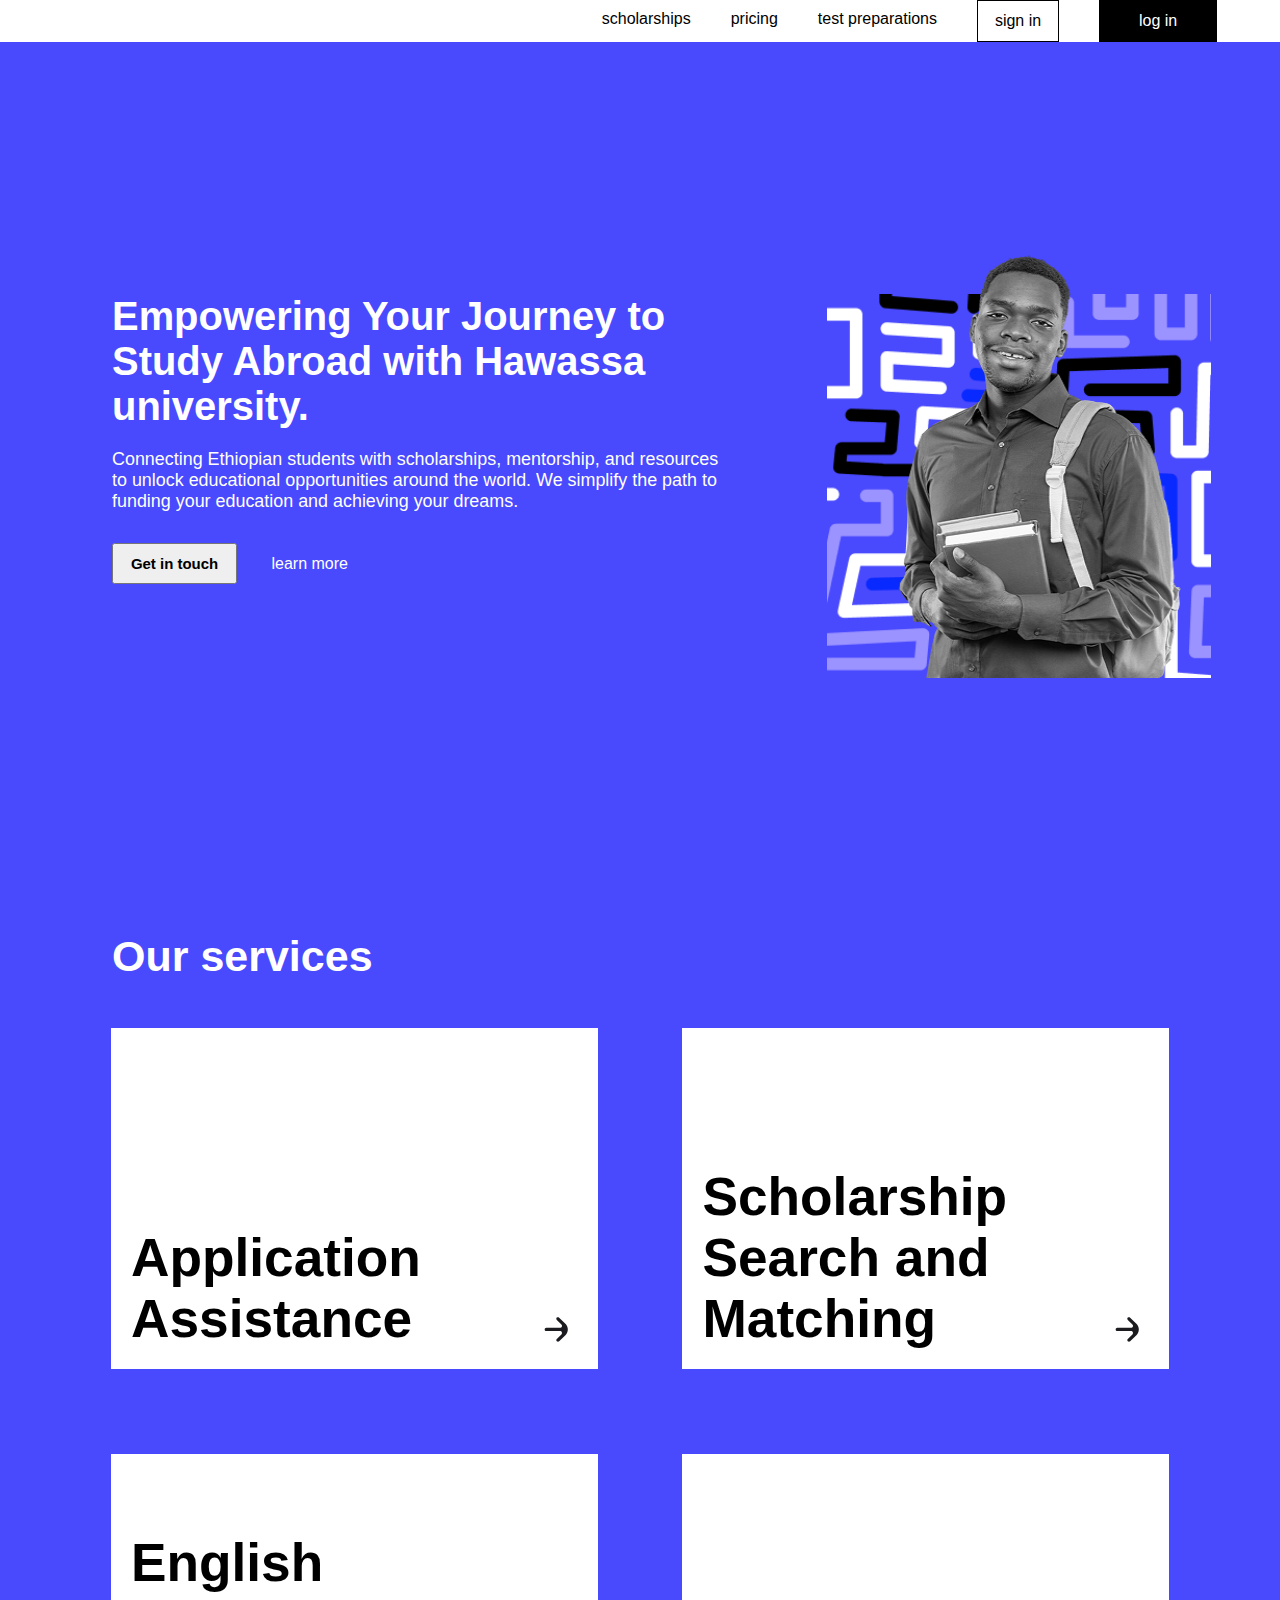
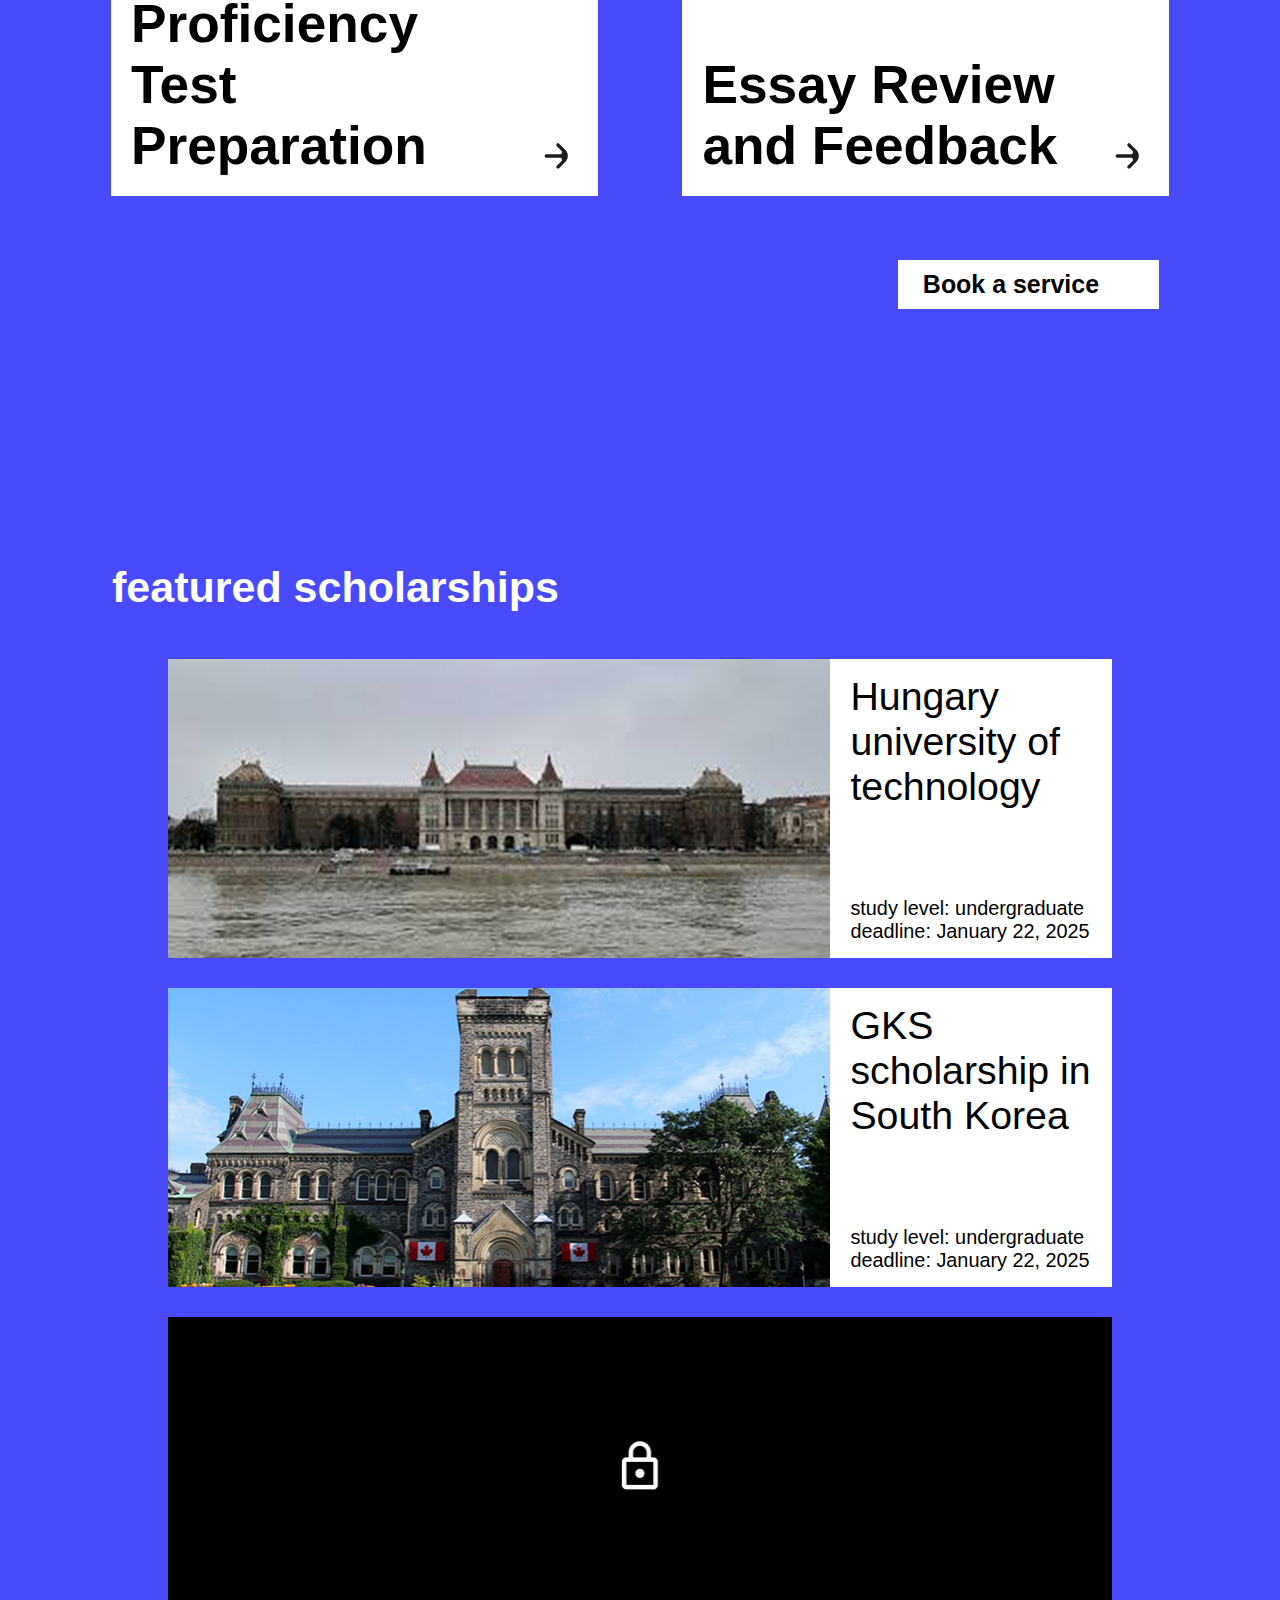
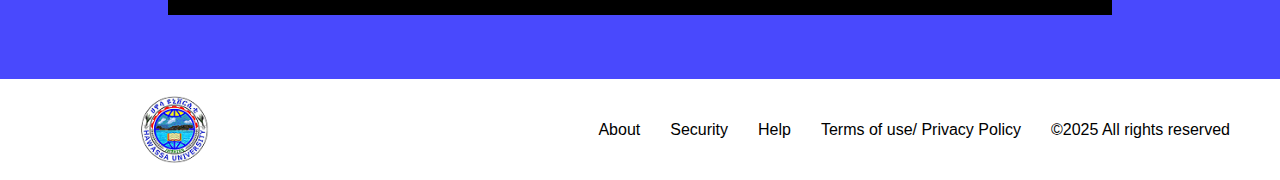
==== commit 8c9170b7: "update the js" ====
--- a/index.html
+++ b/index.html
@@ -37,10 +37,10 @@
     <div class="cards-container">
     <div class="cards">
        
-        <div class="card"><p>Application Assistance </p><img src="assets/btn/arrow_forward.png" alt=""></div>
-        <div class="card"><p>Scholarship Search and Matching </p><img src="assets/btn/arrow_forward.png" alt=""></div>
-        <div class="card"><p>English Proficiency Test Preparation </p><img src="assets/btn/arrow_forward.png" alt=""></div>
-        <div class="card"><p>Essay Review and Feedback</p> <img src="assets/btn/arrow_forward.png" alt=""></div>
+        <div class="card card1"><p>Application Assistance </p><img src="assets/btn/arrow_forward.svg" alt=""></div>
+        <div class="card card2"><p>Scholarship Search and Matching </p><img src="assets/btn/arrow_forward.svg" alt=""></div>
+        <div class="card card3"><p>English Proficiency Test Preparation </p><img src="assets/btn/arrow_forward.svg" alt=""></div>
+        <div class="card card4"><p>Essay Review and Feedback</p> <img src="assets/btn/arrow_forward.svg" alt=""></div>
       
         
     </div>
@@ -82,5 +82,6 @@
     </div>
 
 </footer>
+<script src="script.js"></script>
 </body>
 </html>--- a/styles.css
+++ b/styles.css
@@ -265,4 +265,13 @@
     color:#000;
 
   }
-
+  .hover-text{
+    font-size:2.2vw;
+    display: flex;
+    align-items: end;
+    box-sizing: border-box;
+    padding:3.12vw;
+    background: #000;
+    color:#fff;
+    
+}
